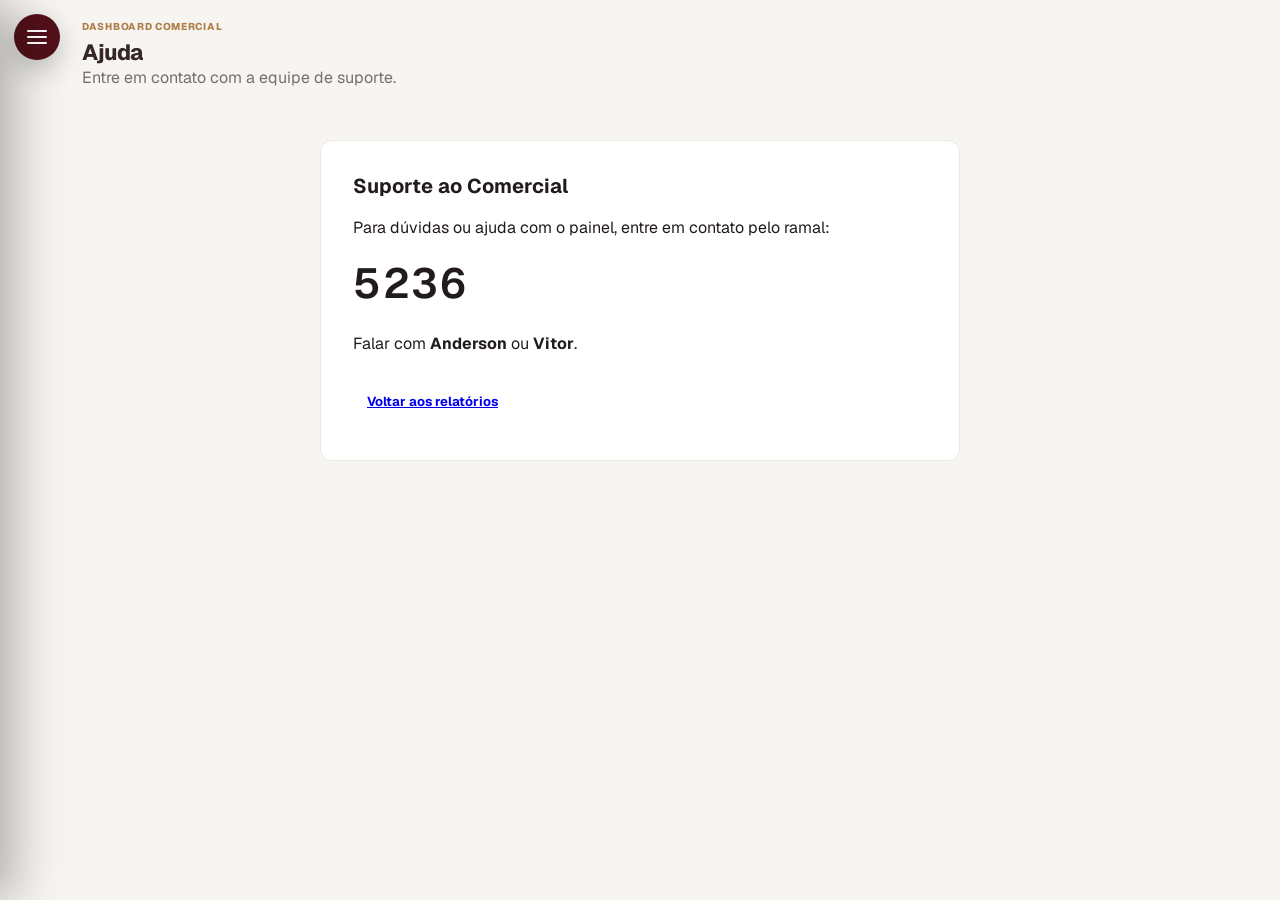
==== ajuda.html @ 471e8353 "Melhorar graficos e tabelas do Comercial no celular" ====
<!doctype html>
<html lang="pt-BR">
<head>
<meta charset="utf-8"><meta name="viewport" content="width=device-width,initial-scale=1"><meta name="color-scheme" content="light dark">
<title>Ajuda | Comercial Vendas</title><link rel="icon" href="assets/img/favicon-granja.png">
<script>if(window.matchMedia("(max-width:767px)").matches){document.documentElement.dataset.theme="light";}else{try{const theme=localStorage.getItem('bi-comercial-theme');if(theme==='light'||theme==='dark')document.documentElement.dataset.theme=theme;}catch(_){}}</script>
<link rel="stylesheet" href="assets/css/app.css?v=32f4011f5f65"><link rel="stylesheet" href="assets/vendor/geist/index.css"><link rel="stylesheet" href="assets/css/pcp.css?v=5c7f0cf5dee9"><link rel="stylesheet" href="assets/css/comercial.css?v=a0e5c0e5d189">
<style>.pcp-help-card{max-width:640px;margin:32px auto;padding:32px}.pcp-help-card h2{font-size:20px;margin:0 0 12px}.pcp-help-card p{line-height:1.6}.pcp-help-extension{display:block;font-size:42px;font-weight:600;letter-spacing:2px;line-height:1.3;margin:8px 0 20px}.pcp-help-card .button{display:inline-flex;margin-top:20px}@media(max-width:600px){.pcp-help-card{margin:16px 0;padding:24px}}</style>
</head>
<body class="pcp-report" data-page="ajuda">
<div class="app-shell">
<header class="page-header"><div><div class="eyebrow">Dashboard Comercial</div><h1>Ajuda</h1><p>Entre em contato com a equipe de suporte.</p></div></header>
<main><section class="card pcp-help-card" aria-labelledby="suporteTitulo"><h2 id="suporteTitulo">Suporte ao Comercial</h2><p>Para dúvidas ou ajuda com o painel, entre em contato pelo ramal:</p><strong class="pcp-help-extension" aria-label="Ramal 5236">5236</strong><p>Falar com <strong>Anderson</strong> ou <strong>Vitor</strong>.</p><a class="button" href="index.html">Voltar aos relatórios</a></section></main>
</div><script src="assets/js/theme.js?v=442bc367161b"></script><script src="assets/js/sidebar.js?v=c30fa978a848"></script>
</body></html>
---- assets/css/app.css ----
:root {
  color-scheme: light;

  --background: #f7f5f1;
  --foreground: #211b1d;

  --card: #ffffff;
  --card-foreground: #211b1d;

  --popover: #ffffff;
  --popover-foreground: #211b1d;

  --primary: #7a1726;
  --primary-foreground: #ffffff;
  --primary-2: #a52a3c;

  --secondary: #f2ede9;
  --secondary-foreground: #352d2f;

  --accent: #c29b2f;
  --accent-foreground: #211b1d;

  --muted: #f1ede8;
  --muted-foreground: #766d70;

  --border: #e6dfda;
  --input: #e6dfda;
  --ring: rgba(122, 23, 38, 0.24);

  --destructive: #a62532;

  --radius: 14px;

  --shadow-sm:
    0 1px 2px rgba(24, 18, 20, 0.03), 0 4px 14px rgba(24, 18, 20, 0.025);

  --shadow-md:
    0 1px 2px rgba(24, 18, 20, 0.04), 0 12px 34px rgba(24, 18, 20, 0.055);
}

.api-filter-progress { position:fixed; right:20px; bottom:18px; z-index:3000; display:flex; align-items:center; gap:10px; padding:12px 18px; border:1px solid var(--border); border-radius:10px; background:var(--card); color:var(--primary); box-shadow:0 5px 22px #0002; font-size:13px; font-weight:650; pointer-events:none; }
.api-filter-progress::before { content:""; width:15px; height:15px; border:2px solid var(--border); border-top-color:var(--primary); border-radius:50%; animation:api-filter-spin .8s linear infinite; }
@keyframes api-filter-spin { to { transform:rotate(360deg); } }
@media (prefers-reduced-motion:reduce) { .api-filter-progress::before { animation:none; } }


:root[data-theme="dark"] {
  color-scheme: dark;

  --background: #111113;
  --foreground: #f3eeee;

  --card: #171719;
  --card-foreground: #f3eeee;

  --popover: #1b1b1e;
  --popover-foreground: #f3eeee;

  --primary: #b84b5e;
  --primary-foreground: #ffffff;
  --primary-2: #8d2538;

  --secondary: #232326;
  --secondary-foreground: #f0e9e9;

  --accent: #d1ad42;
  --accent-foreground: #171719;

  --muted: #222225;
  --muted-foreground: #aaa0a3;

  --border: #2e2e33;
  --input: #333338;
  --ring: rgba(184, 75, 94, 0.28);

  --destructive: #d1505b;

  --shadow-sm: 0 1px 2px rgba(0, 0, 0, 0.28);

  --shadow-md: 0 16px 42px rgba(0, 0, 0, 0.32);
}

* {
  box-sizing: border-box;
}

html,
body {
  margin: 0;
  min-height: 100%;
}

body {
  background:
    radial-gradient(
      circle at 86% -10%,
      color-mix(in srgb, var(--primary) 7%, transparent),
      transparent 28%
    ),
    var(--background);

  color: var(--foreground);

  font-family:
    Inter,
    ui-sans-serif,
    system-ui,
    -apple-system,
    BlinkMacSystemFont,
    "Segoe UI",
    sans-serif;

  -webkit-font-smoothing: antialiased;
}

button,
select,
input {
  font: inherit;
}

.hidden {
  display: none !important;
}

.app-shell {
  width: min(1760px, calc(100% - 32px));
  margin: 0 auto;
  padding: 26px 0 42px;
}

.page-header {
  display: flex;
  align-items: flex-start;
  justify-content: space-between;
  gap: 24px;

  margin-bottom: 20px;
}

.page-header h1 {
  margin: 5px 0 4px;

  font-size: clamp(28px, 2.1vw, 38px);
  line-height: 1.05;

  font-weight: 760;
  letter-spacing: -0.04em;
}

.page-header p {
  margin: 0;

  color: var(--muted-foreground);

  font-size: 13px;
}

.eyebrow {
  color: var(--accent);

  font-size: 10px;
  font-weight: 800;

  letter-spacing: 0.07em;
  text-transform: uppercase;
}

.header-toolbar {
  display: flex;
  align-items: center;
  gap: 10px;
}

.icon-button {
  min-width: 40px;
  height: 40px;

  display: inline-flex;
  align-items: center;
  justify-content: center;
  gap: 8px;

  padding: 0 11px;

  border: 1px solid var(--border);
  border-radius: 10px;

  background: var(--card);
  color: var(--foreground);

  cursor: pointer;
  text-decoration: none;

  box-shadow: var(--shadow-sm);
}

.icon-button:hover {
  background: var(--secondary);
}

.icon-button-label {
  min-width: auto;

  color: var(--primary);

  font-size: 12px;
  font-weight: 700;
}

.update-meta {
  padding-left: 12px;

  border-left: 1px solid var(--border);
}

.update-meta span {
  display: block;

  margin-bottom: 2px;

  color: var(--muted-foreground);

  font-size: 9px;
  font-weight: 800;

  letter-spacing: 0.05em;
  text-transform: uppercase;
}

.update-meta strong {
  display: block;

  font-size: 11px;
  font-weight: 650;
}

.card {
  border: 1px solid var(--border);
  border-radius: var(--radius);

  background: var(--card);
  color: var(--card-foreground);

  box-shadow: var(--shadow-sm);
}

.filter-card {
  margin-bottom: 16px;
  padding: 14px;
}

.filter-card-top {
  display: flex;
  align-items: flex-start;
  justify-content: space-between;
  gap: 16px;

  margin-bottom: 12px;
}

.filter-card-top h2 {
  margin: 0;

  font-size: 13px;
}

.filter-card-top p {
  margin: 2px 0 0;

  color: var(--muted-foreground);

  font-size: 10px;
}

.filters-grid {
  display: grid;
  gap: 9px;
}

.first-page-filters {
  grid-template-columns: repeat(6, minmax(145px, 1fr));
}

.details-filters {
  grid-template-columns: repeat(5, minmax(145px, 1fr));
}

.filter-field {
  min-width: 0;
}

.filter-field > span {
  display: block;

  margin: 0 0 5px 2px;

  color: var(--muted-foreground);

  font-size: 9px;
  font-weight: 750;
}

.filter-field select {
  width: 100%;
  min-height: 40px;

  padding: 0 11px;

  border: 1px solid var(--input);
  border-radius: 9px;

  background: var(--background);
  color: var(--foreground);
}

.button {
  min-height: 36px;

  padding: 0 13px;

  border: 1px solid transparent;
  border-radius: 9px;

  cursor: pointer;

  font-size: 11px;
  font-weight: 700;
}

.button-ghost-danger {
  border-color: color-mix(in srgb, var(--destructive) 22%, var(--border));

  background: color-mix(in srgb, var(--destructive) 8%, var(--card));

  color: var(--destructive);
}

.button-ghost-danger:hover {
  background: var(--destructive);
  color: #fff;
}

/* Choices.js */
.choices {
  margin: 0 !important;
}

.choices__inner {
  min-height: 40px !important;

  display: flex;
  align-items: center;

  padding: 6px 32px 6px 10px !important;

  border: 1px solid var(--input) !important;
  border-radius: 9px !important;

  background: var(--background) !important;
  color: var(--foreground) !important;

  font-size: 12px !important;
}

.is-focused .choices__inner,
.is-open .choices__inner {
  border-color: var(--primary) !important;

  box-shadow: 0 0 0 3px var(--ring) !important;
}

.choices__list--single {
  padding: 0 !important;
}

.choices__list--dropdown,
.choices__list[aria-expanded] {
  z-index: 60 !important;

  margin-top: 6px !important;

  border: 1px solid var(--border) !important;
  border-radius: 10px !important;

  background: var(--popover) !important;
  color: var(--popover-foreground) !important;

  box-shadow: var(--shadow-md) !important;
}

.choices__input {
  border: 1px solid var(--border) !important;
  border-radius: 8px !important;

  background: var(--background) !important;
  color: var(--foreground) !important;
}

.choices__item--selectable.is-highlighted {
  background: var(--secondary) !important;
  color: var(--foreground) !important;
}

/* Alert */
.alert {
  margin-bottom: 14px;
  padding: 11px 13px;

  border-radius: 10px;

  font-size: 11px;
}

.alert-error {
  border: 1px solid color-mix(in srgb, var(--destructive) 34%, var(--border));

  background: color-mix(in srgb, var(--destructive) 9%, var(--card));

  color: var(--destructive);
}

/* First page grid */
.dashboard-grid {
  display: grid;
  grid-template-columns: repeat(3, minmax(0, 1fr));

  gap: 12px;
}

.metric-card {
  min-width: 0;

  padding: 13px;

  border: 1px solid var(--border);
  border-radius: var(--radius);

  background: var(--card);

  box-shadow: var(--shadow-sm);
}

.metric-card-wide {
  grid-column: span 2;
}

.metric-card-header {
  display: flex;
  align-items: center;
  justify-content: space-between;
  gap: 10px;

  padding-bottom: 9px;
  margin-bottom: 3px;

  border-bottom: 1px solid var(--border);
}

.metric-card-header h2 {
  margin: 0;

  color: var(--primary);

  font-size: 13px;
}

.metric-card-header p {
  margin: 2px 0 0;

  color: var(--muted-foreground);

  font-size: 9px;
}

.card-actions {
  display: flex;
  align-items: center;
  gap: 5px;
}

.mini-button,
.details-button {
  height: 28px;

  display: inline-flex;
  align-items: center;
  justify-content: center;

  padding: 0 8px;

  border: 1px solid var(--border);
  border-radius: 8px;

  background: var(--background);
  color: var(--muted-foreground);

  cursor: pointer;
  text-decoration: none;

  font-size: 9px;
  font-weight: 700;
}

.details-button:hover,
.mini-button:hover {
  background: var(--secondary);
  color: var(--primary);
}

.metric-table-wrapper {
  width: 100%;
  overflow-x: auto;

  scrollbar-width: thin;
}

.metric-table {
  width: 100%;
  min-width: 410px;

  border-collapse: separate;
  border-spacing: 0;

  font-size: 10px;
}

.metric-table th,
.metric-table td {
  padding: 5px 7px;

  border-bottom: 1px solid var(--border);

  text-align: right;
  white-space: nowrap;

  font-variant-numeric: tabular-nums;
}

.metric-table thead th {
  background: var(--card);
  color: var(--primary);

  font-size: 9px;
}

.metric-table .month-cell {
  text-align: left;

  color: var(--muted-foreground);
}

.metric-table tbody tr:hover {
  background: var(--secondary);
}

.metric-table .total-row {
  background: var(--secondary);

  font-weight: 800;
}

.metric-table .total-row .month-cell {
  color: var(--primary);
}

.metric-value-link {
  display: block;

  margin: -5px -7px;
  padding: 5px 7px;

  color: inherit;
  text-decoration: none;

  border-radius: 5px;
}

.metric-value-link:hover {
  background: color-mix(in srgb, var(--primary) 8%, transparent);

  color: var(--primary);
}

.table-sort-button {
  width: 100%;

  display: inline-flex;
  align-items: center;
  justify-content: flex-end;
  gap: 3px;

  padding: 0;

  border: 0;

  background: transparent;
  color: inherit;

  cursor: pointer;

  font: inherit;
  font-weight: inherit;
}

.table-sort-button-month {
  justify-content: flex-start;
}

.sort-icon {
  color: var(--muted-foreground);

  font-size: 8px;
}

.skeleton {
  height: 330px;

  border: 1px solid var(--border);
  border-radius: var(--radius);

  background: linear-gradient(
    90deg,
    var(--card) 0%,
    var(--secondary) 45%,
    var(--card) 100%
  );

  background-size: 220% 100%;

  animation: skeleton 1.2s ease infinite;
}

@keyframes skeleton {
  to {
    background-position: -120% 0;
  }
}

/* Details */
.back-link {
  display: inline-block;

  margin-bottom: 9px;

  color: var(--primary);

  text-decoration: none;

  font-size: 10px;
  font-weight: 700;
}

.details-top-grid {
  display: grid;
  grid-template-columns:
    minmax(190px, 0.62fr)
    minmax(0, 1.5fr)
    minmax(0, 1.5fr);

  gap: 12px;

  margin-bottom: 12px;
}

.metric-summary-card,
.chart-card {
  padding: 15px;
}

.card-heading-row {
  display: flex;
  align-items: flex-start;
  justify-content: space-between;
  gap: 12px;
}

.card-heading-row h2 {
  margin: 2px 0 0;

  font-size: 14px;
}

.card-heading-row p {
  margin: 3px 0 0;

  color: var(--muted-foreground);

  font-size: 10px;
}

.card-kicker {
  color: var(--muted-foreground);

  font-size: 9px;
  font-weight: 800;

  text-transform: uppercase;
  letter-spacing: 0.055em;
}

.metric-summary-value {
  margin-top: 38px;

  font-size: clamp(38px, 4vw, 58px);
  font-weight: 760;

  letter-spacing: -0.055em;
}

.metric-summary-caption {
  margin-top: 6px;

  color: var(--muted-foreground);

  font-size: 10px;
}

.mini-link {
  color: var(--primary);

  font-size: 9px;
  font-weight: 700;

  text-decoration: none;
}

.chart {
  width: 100%;
}

.chart-ranking {
  height: 360px;
}

.ranking-scroll { overflow-y:auto; overflow-x:hidden; overscroll-behavior:contain; scrollbar-gutter:stable; min-width:0; }
.ranking-scroll:focus-visible { outline:2px solid var(--primary); outline-offset:2px; }
.ranking-context, .ranking-reconciliation { color:var(--muted-foreground); font-size:12px; line-height:1.5; margin:6px 0 12px; }
.ranking-reconciliation { padding-top:10px; border-top:1px solid var(--border); }

.chart-evolution {
  height: 390px;
}

.evolution-card {
  padding: 15px;
}

.updating-pill {
  position: fixed;
  right: 18px;
  bottom: 18px;

  z-index: 1000;

  display: inline-flex;
  align-items: center;
  gap: 8px;

  padding: 9px 12px;

  border: 1px solid var(--border);
  border-radius: 999px;

  background: var(--popover);
  color: var(--popover-foreground);

  box-shadow: var(--shadow-md);

  font-size: 10px;
  font-weight: 700;
}

.spinner {
  width: 12px;
  height: 12px;

  border: 2px solid var(--border);
  border-top-color: var(--primary);
  border-radius: 50%;

  animation: spin 0.65s linear infinite;
}

@keyframes spin {
  to {
    transform: rotate(360deg);
  }
}

/* Dialog */
.dialog-layer {
  position: fixed;
  inset: 0;

  z-index: 9999;

  display: grid;
  place-items: center;

  padding: 18px;
}

.dialog-backdrop {
  position: absolute;
  inset: 0;

  background: rgba(0, 0, 0, 0.44);
  backdrop-filter: blur(4px);
}

.dialog-card {
  position: relative;
  z-index: 1;

  width: min(620px, 100%);
  max-height: 90vh;

  overflow-y: auto;

  padding: 18px;

  border: 1px solid var(--border);
  border-radius: 16px;

  background: var(--popover);
  color: var(--popover-foreground);

  box-shadow: var(--shadow-md);
}

.dialog-header {
  display: flex;
  align-items: flex-start;
  justify-content: space-between;
  gap: 18px;

  margin-bottom: 16px;
}

.dialog-header h2 {
  margin: 3px 0 0;
}

.info-block {
  margin-bottom: 14px;
}

.info-block > span {
  display: block;

  margin-bottom: 5px;

  color: var(--muted-foreground);

  font-size: 9px;
  font-weight: 800;

  text-transform: uppercase;
}

.info-block p {
  margin: 0;

  font-size: 12px;
  line-height: 1.55;
}

.code-inline {
  padding: 10px;

  border: 1px solid var(--border);
  border-radius: 9px;

  background: var(--background);

  font-family: Consolas, monospace;
  font-size: 11px;
}

.notice {
  margin: 12px 0;
  padding: 10px;

  border: 1px solid var(--border);
  border-radius: 9px;

  background: color-mix(in srgb, var(--accent) 10%, var(--card));

  font-size: 11px;
}

.notice p {
  margin: 4px 0 0;
}

.code-details summary {
  cursor: pointer;

  color: var(--primary);

  font-size: 10px;
  font-weight: 700;
}

.code-details pre {
  overflow-x: auto;

  padding: 12px;

  border-radius: 10px;

  background: #0d0d0f;
  color: #f4efef;

  font-size: 10px;
}

/* Formulas page compatibility */
.formula-grid {
  display: grid;
  grid-template-columns: repeat(2, minmax(0, 1fr));

  gap: 12px;
}

.formula-card {
  padding: 15px;

  border: 1px solid var(--border);
  border-radius: var(--radius);

  background: var(--card);

  box-shadow: var(--shadow-sm);
}

.formula-title h2 {
  margin: 0;

  color: var(--primary);
}

.formula-title span {
  color: var(--muted-foreground);

  font-size: 9px;
}

.formula-section {
  margin-top: 13px;
}

.formula-section strong {
  display: block;

  margin-bottom: 5px;

  color: var(--muted-foreground);

  font-size: 9px;

  text-transform: uppercase;
}

.formula-section p {
  margin: 0;

  font-size: 11px;
}

/* Responsive */
@media (max-width: 1300px) {
  .first-page-filters {
    grid-template-columns: repeat(3, minmax(180px, 1fr));
  }

  .details-filters {
    grid-template-columns: repeat(3, minmax(170px, 1fr));
  }

  .dashboard-grid {
    grid-template-columns: repeat(2, minmax(0, 1fr));
  }

  .details-top-grid {
    grid-template-columns: repeat(2, minmax(0, 1fr));
  }

  .metric-summary-card {
    grid-column: 1 / -1;
  }
}

@media (max-width: 780px) {
  .app-shell {
    width: min(100% - 18px, 1760px);
    padding-top: 16px;
  }

  .page-header {
    flex-direction: column;
    gap: 12px;
  }

  .header-toolbar {
    width: 100%;
  }

  .update-meta {
    margin-left: auto;
  }

  .filter-card-top p {
    display: none;
  }

  .first-page-filters,
  .details-filters,
  .dashboard-grid,
  .details-top-grid,
  .formula-grid {
    grid-template-columns: 1fr;
  }

  .metric-card-wide {
    grid-column: span 1;
  }

  .chart-ranking {
    height: 330px;
  }

  .chart-evolution {
    height: 350px;
  }

  .metric-summary-card {
    grid-column: auto;
  }
}

/* ============================================================
   V5.1 - LEGIBILIDADE E FILTROS NATIVOS ESTÁVEIS
   ============================================================ */

body {
  font-size: 15px;
}

.page-header h1 {
  font-size: clamp(34px, 2.45vw, 44px);
}

.page-header p {
  font-size: 15px;
}

.eyebrow {
  font-size: 12px;
}

.update-meta span {
  font-size: 10px;
}

.update-meta strong {
  font-size: 13px;
}

.icon-button-label {
  font-size: 13px;
}

.filter-card-top h2 {
  font-size: 15px;
}

.filter-card-top p {
  font-size: 12px;
}

.filter-field > span {
  margin-bottom: 6px;
  font-size: 11px;
}

.filter-field select {
  min-height: 44px;
  padding: 0 38px 0 12px;

  border: 1px solid var(--input);
  border-radius: 10px;

  background-color: var(--background);
  color: var(--foreground);

  font-size: 14px;

  cursor: pointer;

  outline: none;

  transition:
    border-color 0.16s ease,
    box-shadow 0.16s ease,
    background-color 0.16s ease;
}

.filter-field select:hover {
  border-color: color-mix(in srgb, var(--primary) 45%, var(--border));
}

.filter-field select:focus {
  border-color: var(--primary);

  box-shadow: 0 0 0 3px var(--ring);
}

.button {
  font-size: 12px;
}

.metric-card-header h2 {
  font-size: 15px;
}

.metric-card-header p {
  font-size: 11px;
}

.mini-button,
.details-button {
  height: 30px;
  font-size: 10px;
}

.metric-table {
  min-width: 430px;
  font-size: 11.5px;
}

.metric-table thead th {
  font-size: 10.5px;
}

.metric-table th,
.metric-table td {
  padding: 6px 8px;
}

.card-heading-row h2 {
  font-size: 16px;
}

.card-heading-row p,
.metric-summary-caption {
  font-size: 11px;
}

.card-kicker {
  font-size: 10px;
}

.back-link {
  font-size: 11px;
}

.formula-title h2 {
  font-size: 17px;
}

.formula-section strong {
  font-size: 10px;
}

.formula-section p {
  font-size: 12px;
}

/* A V5.1 não depende mais de Choices.js.
   Mantemos esse fallback para evitar qualquer resíduo visual
   caso o navegador ainda tenha o CSS antigo em cache. */
.choices {
  display: none !important;
}

.filter-field select {
  display: block !important;
  visibility: visible !important;
  opacity: 1 !important;
  pointer-events: auto !important;
  position: relative !important;
  z-index: 2;
}

@media (max-width: 780px) {
  .page-header h1 {
    font-size: 30px;
  }

  .filter-field select {
    min-height: 46px;
    font-size: 15px;
  }

  .metric-table {
    font-size: 12px;
  }
}

/* ============================================================
   V5.2 - GEIST + +1 ponto de legibilidade
   ============================================================ */

body {
  font-family:
    "Geist Variable",
    "Geist",
    ui-sans-serif,
    system-ui,
    -apple-system,
    BlinkMacSystemFont,
    "Segoe UI",
    sans-serif;

  font-size: 16px;
}

.page-header h1 {
  font-size: clamp(35px, 2.5vw, 45px);
}

.page-header p {
  font-size: 16px;
}

.eyebrow {
  font-size: 13px;
}

.update-meta span {
  font-size: 11px;
}

.update-meta strong,
.icon-button-label {
  font-size: 14px;
}

.filter-card-top h2 {
  font-size: 16px;
}

.filter-card-top p {
  font-size: 13px;
}

.filter-field > span {
  font-size: 12px;
}

.filter-field select {
  min-height: 46px;
  font-size: 15px;
}

.button {
  font-size: 13px;
}

.metric-card-header h2 {
  font-size: 16px;
}

.metric-card-header p {
  font-size: 12px;
}

.mini-button,
.details-button {
  font-size: 11px;
}

.metric-table {
  font-size: 12.5px;
}

.metric-table thead th {
  font-size: 11.5px;
}

.card-heading-row h2 {
  font-size: 17px;
}

.card-heading-row p,
.metric-summary-caption {
  font-size: 12px;
}

.card-kicker,
.back-link {
  font-size: 11px;
}

.details-filters-with-indicator {
  grid-template-columns: repeat(6, minmax(140px, 1fr));
}

/* Primeira tela passa a ter 7 filtros: 3 + 4 em telas intermediárias. */
.first-page-filters {
  grid-template-columns: repeat(7, minmax(130px, 1fr));
}

@media (max-width: 1500px) {
  .first-page-filters {
    grid-template-columns: repeat(4, minmax(160px, 1fr));
  }

  .details-filters-with-indicator {
    grid-template-columns: repeat(3, minmax(170px, 1fr));
  }
}

@media (max-width: 780px) {
  .page-header h1 {
    font-size: 31px;
  }

  .first-page-filters,
  .details-filters-with-indicator {
    grid-template-columns: 1fr;
  }

  .filter-field select {
    font-size: 16px;
  }

  .metric-table {
    font-size: 13px;
  }
}

/* ============================================================
   V6 STATIC / MOBILE
   ============================================================ */

.static-note {
  margin-top: 8px;
  font-size: 12px;
  color: var(--muted-foreground);
}

@media (max-width: 640px) {
  .app-shell {
    padding-left: 14px;
    padding-right: 14px;
  }

  .page-header {
    gap: 18px;
  }

  .header-toolbar {
    width: 100%;
    justify-content: space-between;
    flex-wrap: wrap;
  }

  .filter-card {
    padding: 14px;
  }

  .metric-card {
    min-width: 0;
  }

  .metric-card-header {
    align-items: flex-start;
    gap: 12px;
  }

  .metric-table-wrapper {
    -webkit-overflow-scrolling: touch;
    scrollbar-width: thin;
  }

  .metric-value-link {
    min-height: 32px;
    display: inline-flex;
    align-items: center;
  }

  .chart {
    min-height: 330px;
  }

  .chart-ranking {
    min-height: 420px;
  }

  .chart-evolution {
    min-height: 360px;
  }
}

/* ============================================================
   V7.2 - PERÍODO + CHECKBOX MULTISELECT
   ============================================================ */

.date-range-toolbar {
  width: min(560px, 100%);
  margin: -10px 0 12px auto;
  padding: 10px 12px;

  display: grid;
  grid-template-columns:
    auto minmax(130px, 1fr)
    auto minmax(130px, 1fr)
    32px;
  align-items: end;
  gap: 8px;

  border: 1px solid var(--border);
  border-radius: 12px;

  background: var(--card);
  box-shadow: var(--shadow-sm);
}

.date-range-title {
  align-self: center;
  display: flex;
  flex-direction: column;
  padding-right: 4px;
}

.date-range-title span,
.date-range-field span {
  font-size: 10px;
  font-weight: 750;
  color: var(--muted-foreground);
  text-transform: uppercase;
  letter-spacing: 0.04em;
}

.date-range-title strong {
  font-size: 12px;
  white-space: nowrap;
}

.date-range-field {
  display: flex;
  flex-direction: column;
  gap: 4px;
}

.date-range-field input {
  width: 100%;
  min-height: 36px;
  padding: 0 9px;

  border: 1px solid var(--input);
  border-radius: 9px;

  color: var(--foreground);
  background: var(--background);

  font: inherit;
  font-size: 12px;
  outline: none;
}

.date-range-field input:focus {
  border-color: var(--primary);
  box-shadow: 0 0 0 3px var(--ring);
}

.date-range-between {
  align-self: end;
  padding-bottom: 9px;
  font-size: 11px;
  color: var(--muted-foreground);
}

.date-range-clear {
  width: 32px;
  height: 36px;
  display: inline-flex;
  align-items: center;
  justify-content: center;

  border: 1px solid var(--border);
  border-radius: 9px;

  background: transparent;
  color: var(--muted-foreground);

  cursor: pointer;
  font-size: 18px;
}

.date-range-clear:hover {
  color: var(--foreground);
  background: var(--muted);
}

.checkbox-multiselect {
  position: relative;
  width: 100%;
}

.checkbox-multiselect-trigger {
  width: 100%;
  min-height: 40px;
  padding: 0 11px;

  display: flex;
  align-items: center;
  justify-content: space-between;
  gap: 10px;

  border: 1px solid var(--input);
  border-radius: 9px;

  background: var(--background);
  color: var(--foreground);

  font: inherit;
  font-size: 12px;
  text-align: left;
  cursor: pointer;
  outline: none;
}

.checkbox-multiselect-trigger:hover {
  border-color: color-mix(in srgb, var(--primary) 45%, var(--border));
}

.checkbox-multiselect.open .checkbox-multiselect-trigger {
  border-color: var(--primary);
  box-shadow: 0 0 0 3px var(--ring);
}

.checkbox-multiselect-trigger.has-selection .checkbox-multiselect-label {
  font-weight: 700;
}

.checkbox-multiselect-label {
  overflow: hidden;
  text-overflow: ellipsis;
  white-space: nowrap;
}

.checkbox-multiselect-chevron {
  flex: 0 0 auto;
  transition: transform 0.16s ease;
}

.checkbox-multiselect.open .checkbox-multiselect-chevron {
  transform: rotate(180deg);
}

.checkbox-multiselect-panel {
  position: absolute;
  z-index: 90;
  top: calc(100% + 6px);
  left: 0;

  width: max(100%, 260px);
  max-width: 380px;
  display: none;

  border: 1px solid var(--border);
  border-radius: 12px;

  background: var(--popover);
  color: var(--popover-foreground);
  box-shadow: var(--shadow-md);

  overflow: hidden;
}

.checkbox-multiselect.open .checkbox-multiselect-panel {
  display: block;
}

.checkbox-multiselect-search-wrap {
  padding: 9px;
  border-bottom: 1px solid var(--border);
}

.checkbox-multiselect-search {
  width: 100%;
  min-height: 36px;
  padding: 0 10px;

  border: 1px solid var(--input);
  border-radius: 8px;

  background: var(--background);
  color: var(--foreground);

  font: inherit;
  font-size: 12px;
  outline: none;
}

.checkbox-multiselect-search:focus {
  border-color: var(--primary);
}

.checkbox-multiselect-list {
  max-height: 290px;
  overflow-y: auto;
  padding: 6px;
}

.checkbox-option {
  min-height: 36px;
  padding: 6px 8px;

  display: flex;
  align-items: center;
  gap: 9px;

  border-radius: 8px;

  cursor: pointer;
  user-select: none;
  font-size: 12px;
}

.checkbox-option:hover {
  background: var(--muted);
}

.checkbox-option input {
  width: 16px;
  height: 16px;
  margin: 0;
  accent-color: var(--primary);
}

.checkbox-option-all {
  margin-bottom: 4px;
  border-bottom: 1px solid var(--border);
  border-radius: 8px 8px 0 0;
  font-weight: 700;
}

.formula-fx {
  font-size: 10px;
  font-weight: 850;
  letter-spacing: -0.02em;
}

@media (max-width: 860px) {
  .date-range-toolbar {
    width: 100%;
    margin-top: 0;
    grid-template-columns:
      minmax(0, 1fr)
      minmax(0, 1fr)
      32px;
  }

  .date-range-title {
    grid-column: 1 / -1;
  }

  .date-range-between {
    display: none;
  }

  .checkbox-multiselect-panel {
    width: 100%;
    max-width: none;
  }
}

/* ============================================================
   V7.3 - ANO/MÊS CHECKBOX NAS DUAS TELAS
   ============================================================ */

.first-page-filters {
  grid-template-columns: repeat(9, minmax(118px, 1fr));
}

.checkbox-multiselect-panel {
  min-width: 220px;
}

.checkbox-option {
  min-height: 34px;
  padding: 7px 9px;
  border-radius: 0;
}

.checkbox-option-all {
  margin-bottom: 2px;
  border-bottom: 1px solid var(--border);
}

.checkbox-option input {
  flex: 0 0 auto;
}

@media (max-width: 1500px) {
  .first-page-filters {
    grid-template-columns: repeat(5, minmax(145px, 1fr));
  }
}

@media (max-width: 980px) {
  .first-page-filters {
    grid-template-columns: repeat(3, minmax(145px, 1fr));
  }
}

@media (max-width: 640px) {
  .first-page-filters {
    grid-template-columns: 1fr;
  }
}

/* ============================================================
   V7.4 - ANO/MÊS PRIMEIROS + FILTRO EFETIVO
   ============================================================ */

.first-page-filters {
  grid-template-columns: repeat(9, minmax(118px, 1fr));
}

@media (max-width: 1500px) {
  .first-page-filters {
    grid-template-columns: repeat(5, minmax(145px, 1fr));
  }
}

@media (max-width: 980px) {
  .first-page-filters {
    grid-template-columns: repeat(3, minmax(145px, 1fr));
  }
}

@media (max-width: 640px) {
  .first-page-filters {
    grid-template-columns: 1fr;
  }
}

/* Allow grid/flex children to shrink to the viewport. */
.app-shell,
.filters-grid > *,
.details-top-grid > *,
.dashboard-grid > *,
.formula-grid > *,
.page-header > *,
.card-heading-row > *,
.filter-card-top > *,
.chart-card,
.chart-ranking,
.chart-evolution,
.metric-summary-card {
  min-width: 0;
}

.chart {
  width: 100%;
  max-width: 100%;
}

.page-header h1,
.card-heading-row h2,
.metric-summary-value,
.checkbox-option span {
  overflow-wrap: anywhere;
}

.checkbox-multiselect-panel {
  min-width: 0;
  width: 100%;
  max-width: 100%;
}

.checkbox-multiselect-label {
  min-width: 0;
}

@media (max-width: 780px) {
  .filter-card-top,
  .metric-card-header {
    flex-wrap: wrap;
  }

  .metric-summary-value {
    font-size: clamp(30px, 9vw, 48px);
  }
}

/* ==========================================================
   V7.6 - NAVEGAÇÃO LATERAL GRANA BRASÍLIA
   ========================================================== */

:root {
  --brand-sidebar: #521019;
  --brand-sidebar-hover: #641522;
  --brand-sidebar-active: #6f1b28;
  --brand-sidebar-gold: #c69b19;
}

.side-nav-root {
  position: fixed;
  inset: 0 auto 0 0;
  z-index: 1400;
  pointer-events: none;
}

.side-nav-rail {
  position: fixed;
  left: 0;
  top: 18px;
  width: 48px;
  min-height: 92px;
  padding: 10px 7px;
  border: 0;
  border-radius: 0 12px 12px 0;
  background: var(--brand-sidebar);
  box-shadow: 0 10px 28px rgb(0 0 0 / 22%);
  color: #fff;
  display: flex;
  flex-direction: column;
  align-items: center;
  justify-content: center;
  gap: 12px;
  cursor: pointer;
  pointer-events: auto;
  transition:
    transform 0.18s ease,
    background 0.18s ease;
}

.side-nav-rail:hover {
  background: var(--brand-sidebar-hover);
  transform: translateX(2px);
}

.side-nav-mark {
  width: 30px;
  height: 30px;
  object-fit: contain;
}

.side-nav-hamburger {
  width: 21px;
  display: grid;
  gap: 4px;
}

.side-nav-hamburger i {
  height: 2px;
  width: 100%;
  display: block;
  background: currentColor;
  border-radius: 999px;
}

.side-nav-overlay {
  position: fixed;
  inset: 0;
  background: rgb(8 13 22 / 45%);
  opacity: 0;
  visibility: hidden;
  pointer-events: none;
  transition:
    opacity 0.2s ease,
    visibility 0.2s ease;
}

.side-nav-panel {
  position: fixed;
  inset: 0 auto 0 0;
  width: min(270px, calc(100vw - 40px));
  padding: 18px 14px 22px;
  background: linear-gradient(180deg, #521019 0%, #451019 100%);
  color: #fff;
  box-shadow: 18px 0 48px rgb(0 0 0 / 30%);
  transform: translateX(-102%);
  pointer-events: auto;
  transition: transform 0.22s ease;
  display: flex;
  flex-direction: column;
}

.side-nav-root.open .side-nav-panel {
  transform: translateX(0);
}
.side-nav-root.open .side-nav-overlay {
  opacity: 1;
  visibility: visible;
  pointer-events: auto;
}
.side-nav-root.open .side-nav-rail {
  visibility: hidden;
}

.side-nav-brand {
  padding: 2px 4px 0;
}

.side-nav-panel-head {
  display: flex;
  align-items: flex-start;
  justify-content: space-between;
  gap: 10px;
}

.side-nav-logo {
  width: 185px;
  max-width: calc(100% - 42px);
  height: auto;
  object-fit: contain;
}

.side-nav-close {
  width: 32px;
  height: 32px;
  border: 1px solid rgb(255 255 255 / 16%);
  border-radius: 8px;
  background: transparent;
  color: rgb(255 255 255 / 84%);
  font: inherit;
  font-size: 22px;
  line-height: 1;
  cursor: pointer;
}

.side-nav-close:hover {
  background: rgb(255 255 255 / 8%);
}

.side-nav-section-title {
  margin-top: 10px;
  padding: 0 2px 7px;
  color: var(--brand-sidebar-gold);
  border-bottom: 1px solid rgb(198 155 25 / 30%);
  font-size: 11px;
  line-height: 1.2;
  font-weight: 800;
  letter-spacing: 0.02em;
  text-align: center;
  width: 100%;
  display: block; /* ou block, se já não for */
}

.side-nav-links {
  display: grid;
  gap: 3px;
  padding: 4px 4px 0;
}

.side-nav-link {
  min-height: 36px;
  padding: 8px 10px;
  display: flex;
  align-items: center;
  border-left: 3px solid transparent;
  border-radius: 3px;
  color: rgb(255 255 255 / 76%);
  text-decoration: none;
  font-size: 13px;
  font-weight: 500;
  transition:
    background 0.15s ease,
    color 0.15s ease,
    border-color 0.15s ease;
}

.side-nav-link:hover {
  color: #fff;
  background: rgb(255 255 255 / 5%);
}

.side-nav-link.active {
  color: #fff;
  background: var(--brand-sidebar-active);
  border-left-color: var(--brand-sidebar-gold);
  font-weight: 700;
}

body.side-nav-open {
  overflow: hidden;
}

/* Lotes em criação */
.lotes-kpi-grid {
  display: grid;
  grid-template-columns: repeat(5, minmax(0, 1fr));
  gap: 14px;
  margin: 18px 0;
}

.lotes-kpi {
  min-width: 0;
  padding: 18px;
}

.lotes-kpi .card-heading-row {
  align-items: flex-start;
}

.lotes-kpi-label {
  color: var(--muted-foreground);
  font-size: 0.84rem;
  font-weight: 650;
}

.lotes-kpi-value {
  margin-top: 10px;
  font-size: clamp(1.45rem, 2.6vw, 2.15rem);
  line-height: 1;
  font-weight: 760;
  letter-spacing: -0.04em;
}

.lotes-kpi-caption {
  margin-top: 8px;
  color: var(--muted-foreground);
  font-size: 0.78rem;
}

.formula-mini-button {
  width: 30px;
  height: 30px;
  border: 1px solid var(--border);
  border-radius: 9px;
  background: var(--secondary);
  color: var(--foreground);
  cursor: pointer;
  font: inherit;
  font-weight: 700;
}

.lotes-table-card {
  overflow: hidden;
}

.lotes-table-wrap {
  overflow: auto;
  max-height: 62vh;
}

.lotes-table {
  width: 100%;
  border-collapse: separate;
  border-spacing: 0;
  min-width: 1100px;
}

.lotes-table th,
.lotes-table td {
  padding: 11px 12px;
  border-bottom: 1px solid var(--border);
  text-align: left;
  white-space: nowrap;
  font-size: 0.83rem;
}

.lotes-table th {
  position: sticky;
  top: 0;
  z-index: 2;
  background: var(--card);
  color: var(--muted-foreground);
  font-weight: 680;
}

.lotes-table tbody tr:hover td {
  background: var(--secondary);
}

.lotes-age-badge {
  display: inline-flex;
  align-items: center;
  justify-content: center;
  min-width: 54px;
  padding: 5px 8px;
  border-radius: 999px;
  background: var(--secondary);
  font-weight: 650;
}

.formula-page-section + .formula-page-section {
  margin-top: 34px;
}

.formula-section-header {
  margin-bottom: 14px;
}

.formula-section-header h2 {
  margin: 0 0 4px;
}

.formula-section-header p {
  margin: 0;
  color: var(--muted-foreground);
}

@media (max-width: 1300px) {
  .lotes-kpi-grid {
    grid-template-columns: repeat(3, minmax(0, 1fr));
  }
}

@media (max-width: 780px) {
  .side-nav-rail {
    top: 12px;
    bottom: auto;
    min-height: 84px;
  }

  .lotes-kpi-grid {
    grid-template-columns: repeat(2, minmax(0, 1fr));
  }
}

@media (max-width: 520px) {
  .lotes-kpi-grid {
    grid-template-columns: 1fr;
  }
}

/* ==========================================================
   V7.11 - LOTES EM CRIAÇÃO / referência operacional
   ========================================================== */
.lotes-reference-page {
}
.lotes-shell {
  width: min(1880px, calc(100% - 28px));
  padding-top: 14px;
}
.lotes-compact-header {
  display: flex;
  align-items: center;
  justify-content: space-between;
  gap: 18px;
  margin-bottom: 12px;
}
.lotes-compact-header h1 {
  margin: 4px 0 0;
  font-size: clamp(26px, 2.2vw, 36px);
  line-height: 1;
  letter-spacing: -0.04em;
}
.lotes-period-badge {
  display: grid;
  grid-template-columns: auto auto;
  align-items: center;
  gap: 9px;
  color: var(--primary);
  font-size: 11px;
  font-weight: 800;
  white-space: nowrap;
}
.lotes-period-badge small {
  grid-column: 1 / -1;
  text-align: right;
  font-size: 11px;
  font-weight: 500;
}
.lotes-period-badge strong {
  display: grid;
  place-items: center;
  min-width: 29px;
  height: 29px;
  padding: 0 7px;
  border-radius: 4px;
  background: var(--primary);
  color: #fff;
  font-size: 14px;
}
.lotes-history-link {
  display: inline-flex;
  align-items: center;
  min-height: 40px;
  padding: 0 10px;
  border-radius: 5px;
  color: var(--primary);
  font-size: 11px;
  font-weight: 800;
  text-decoration: none;
  white-space: nowrap;
}
.lotes-history-link:hover,
.lotes-history-link:focus-visible { background: color-mix(in srgb, var(--primary) 10%, transparent); }
.lotes-history-link strong {
  display: inline-grid;
  place-items: center;
  min-width: 29px;
  height: 29px;
  margin-left: 7px;
  padding: 0 7px;
  border-radius: 4px;
  background: var(--primary);
  color: #fff;
  font-size: 14px;
}
.history-current-label { color: var(--primary); font-size: 11px; font-weight: 800; white-space: nowrap; }
.history-shell { width: min(1880px, calc(100% - 28px)); padding-top: 14px; }
.history-filter-card { margin-bottom: 14px; }
.history-filters { display: grid; grid-template-columns: repeat(6, minmax(120px, 1fr)); gap: 12px; }
.history-filter-field { display: grid; gap: 4px; min-width: 0; }
.history-filter-field span { color: var(--muted-foreground); font-size: 10px; font-weight: 720; }
.history-multi-select { position: relative; min-width: 0; }
.history-multi-select summary { display: flex; align-items: center; justify-content: space-between; min-height: 40px; padding: 0 10px; border: 1px solid var(--border); border-radius: 5px; background: var(--card); color: var(--foreground); font-size: 12px; cursor: pointer; list-style: none; }
.history-multi-select summary::-webkit-details-marker { display: none; }
.history-multi-select summary::after { content: "⌄"; color: var(--muted-foreground); font-size: 12px; }
.history-multi-select[open] summary { border-color: var(--primary); border-bottom-left-radius: 0; border-bottom-right-radius: 0; }
.history-multi-menu { position: absolute; z-index: 8; top: 100%; left: 0; right: 0; max-height: 250px; overflow: auto; padding: 6px; border: 1px solid var(--primary); border-top: 0; border-radius: 0 0 5px 5px; background: var(--card); box-shadow: 0 8px 20px rgba(0,0,0,.12); }
.history-multi-menu label { display: flex; align-items: center; gap: 7px; min-height: 28px; padding: 3px 5px; color: var(--foreground); font-size: 11px; cursor: pointer; }
.history-multi-menu label:hover { background: color-mix(in srgb, var(--primary) 8%, var(--card)); }
.history-multi-menu input { accent-color: var(--primary); }
.history-kpis { display: grid; grid-template-columns: repeat(4, minmax(0, 1fr)); gap: 12px; margin-bottom: 14px; }
.history-kpi { padding: 14px 16px; border-top: 2px solid var(--primary); }
.history-kpi span { color: var(--muted-foreground); font-size: 11px; }
.history-kpi strong { display: block; margin-top: 5px; color: var(--foreground); font-size: 22px; font-variant-numeric: tabular-nums; }
.history-table-card { overflow: hidden; }
.history-table-heading { display: flex; justify-content: space-between; align-items: center; gap: 16px; padding: 15px 16px; border-bottom: 1px solid var(--border); }
.history-table-heading h2 { margin: 0; font-size: 15px; }
.history-table-heading p { margin: 4px 0 0; color: var(--muted-foreground); font-size: 12px; }
.history-year-filter { display: inline-flex; align-items: center; gap: 4px; flex-wrap: wrap; }
.history-year-button { min-width: 52px; min-height: 32px; padding: 0 10px; border: 1px solid var(--border); border-radius: 5px; background: var(--card); color: var(--muted-foreground); font: inherit; font-size: 11px; font-weight: 750; cursor: pointer; }
.history-year-button:hover, .history-year-button:focus-visible { border-color: var(--primary); color: var(--primary); }
.history-year-button.active { border-color: var(--primary); background: var(--primary); color: #fff; }
.history-source { color: var(--primary); font-size: 11px; font-weight: 750; }
.history-table-wrap { max-width: 100%; overflow: auto; }
.history-table { width: 100%; min-width: 2100px; border-collapse: collapse; font-size: 12px; }
.history-table th, .history-table td { padding: 10px 12px; border-bottom: 1px solid var(--border); text-align: left; white-space: nowrap; }
.history-table thead th { position: sticky; top: 0; z-index: 1; background: var(--card); color: var(--muted-foreground); font-size: 11px; font-weight: 700; }
.history-table th.num, .history-table td.num { text-align: right; font-variant-numeric: tabular-nums; }
.history-table tbody tr:hover td { background: color-mix(in srgb, var(--primary) 5%, var(--card)); }
.history-table tfoot th { background: var(--card); font-weight: 800; }
.history-sort { min-height: 28px; padding: 3px 0; border: 0; background: transparent; color: inherit; font: inherit; font-weight: inherit; cursor: pointer; }
.history-sort span { color: var(--muted-foreground); margin-left: 4px; }
.history-sort.active { color: var(--primary); }
.history-expand { display: inline-flex; align-items: center; gap: 8px; min-height: 30px; padding: 0; border: 0; background: transparent; color: var(--foreground); font: inherit; text-align: left; cursor: pointer; }
.history-expand span:first-child { display: inline-grid; place-items: center; width: 17px; height: 17px; border: 1px solid var(--border); border-radius: 3px; color: var(--primary); font-weight: 800; }
.history-level-0 td { background: color-mix(in srgb, var(--primary) 7%, var(--card)); font-weight: 800; }
.history-level-1 td { background: color-mix(in srgb, var(--primary) 3%, var(--card)); font-weight: 650; }
.history-level-1 td:first-child { padding-left: 34px; }
.history-level-2 td:first-child { padding-left: 58px; }
.history-level-3 td:first-child { padding-left: 84px; color: var(--muted-foreground); }
.history-empty { padding: 32px !important; color: var(--muted-foreground); text-align: center !important; }
@media (max-width: 980px) { .history-filters { grid-template-columns: repeat(3, minmax(120px, 1fr)); } .history-kpis { grid-template-columns: repeat(2, minmax(0, 1fr)); } }
@media (max-width: 640px) { .history-filters { grid-template-columns: 1fr; } .history-kpis { grid-template-columns: 1fr 1fr; gap: 8px; } .history-kpi { padding: 11px; } .history-kpi strong { font-size: 18px; } .history-header .card-actions { gap: 4px; } .history-table-heading { align-items: flex-start; flex-direction: column; } .history-year-filter { width: 100%; } .history-year-button { flex: 1; } }
.lotes-filter-strip {
  padding: 10px 12px;
  border-radius: 8px;
}
.lotes-filter-row {
  display: grid;
  grid-template-columns: repeat(6, minmax(132px, 1fr)) auto;
  align-items: end;
  gap: 12px;
}
.lotes-select-field {
  min-width: 0;
  display: grid;
  gap: 4px;
}
.lotes-select-field > span {
  color: var(--muted-foreground);
  font-size: 10px;
  font-weight: 720;
}
.lotes-select-field select {
  width: 100%;
  height: 34px;
  padding: 0 34px 0 10px;
  border: 1px solid var(--border);
  border-radius: 5px;
  background: var(--card);
  color: var(--foreground);
  font-size: 12px;
  outline: none;
}
.lotes-select-field select:focus {
  border-color: var(--primary);
  box-shadow: 0 0 0 3px var(--ring);
}
.lotes-clear-button {
  height: 34px;
  padding: 0 14px;
  border: 0;
  border-radius: 5px;
  background: var(--primary);
  color: #fff;
  font-size: 11px;
  font-weight: 760;
  cursor: pointer;
  white-space: nowrap;
  box-shadow: var(--shadow-sm);
}
.lotes-clear-button:hover {
  background: var(--primary-2);
}
.lotes-reference-kpis {
  display: grid;
  grid-template-columns: repeat(5, minmax(0, 1fr));
  gap: 12px;
  margin: 14px 0;
}
.lotes-reference-kpi {
  position: relative;
  min-height: 92px;
  padding: 14px 15px;
  display: grid;
  grid-template-columns: 42px 1fr;
  align-items: center;
  gap: 12px;
  overflow: hidden;
  border-radius: 8px;
}
.lotes-kpi-topline {
  position: absolute;
  inset: 0 0 auto;
  height: 2px;
  background: var(--accent);
}
.lotes-reference-icon {
  width: 36px;
  height: 36px;
  display: grid;
  place-items: center;
  border-radius: 50%;
  background: var(--primary);
  color: #fff;
}
.lotes-reference-icon svg {
  width: 20px;
  height: 20px;
  fill: none;
  stroke: currentColor;
  stroke-width: 1.8;
  stroke-linecap: round;
  stroke-linejoin: round;
}
.lotes-reference-label {
  color: var(--muted-foreground);
  font-size: 11px;
  font-weight: 690;
}
.lotes-reference-value {
  margin-top: 4px;
  font-size: clamp(21px, 2vw, 27px);
  line-height: 1;
  font-weight: 650;
  letter-spacing: -0.025em;
}
.lotes-charts-grid {
  display: grid;
  grid-template-columns: repeat(3, minmax(0, 1fr));
  gap: 14px;
  margin-bottom: 14px;
}
.lotes-chart-card {
  padding: 12px 14px 8px;
  border-radius: 8px;
  overflow: hidden;
}
.lotes-chart-card header {
  min-height: 38px;
}
.lotes-chart-card h2 {
  margin: 0;
  color: var(--primary);
  font-size: 13px;
  font-weight: 760;
}
.chart-legend {
  display: flex;
  flex-wrap: wrap;
  gap: 8px;
  margin-top: 4px;
  color: var(--muted-foreground);
  font-size: 10px;
}
.chart-legend span {
  display: inline-flex;
  align-items: center;
  gap: 4px;
}
.dot {
  width: 7px;
  height: 7px;
  border-radius: 999px;
  display: inline-block;
}
.dot-primary {
  background: var(--primary);
}
.dot-accent {
  background: var(--accent);
}
.lotes-chart {
  height: 285px;
  width: 100%;
}
.lotes-reference-table-card {
  padding: 10px 12px 0;
  border-radius: 8px;
  overflow: hidden;
}
.lotes-reference-table-wrap {
  max-height: 285px;
  overflow: auto;
  border: 1px solid var(--border);
  border-radius: 6px;
}
.lotes-reference-table {
  min-width: 980px;
}
.lotes-reference-table th,
.lotes-reference-table td {
  padding: 7px 9px;
  font-size: 10.5px;
}
.lotes-reference-table thead th {
  position: sticky;
  top: 0;
  z-index: 3;
  background: color-mix(in srgb, var(--accent) 8%, var(--card));
  color: var(--foreground);
  font-weight: 760;
}
.lotes-reference-table tbody tr:nth-child(even) td {
  background: color-mix(in srgb, var(--secondary) 70%, transparent);
}
.lotes-reference-table .num {
  text-align: right;
  font-variant-numeric: tabular-nums;
}
.lotes-reference-table tfoot th {
  position: sticky;
  bottom: 0;
  z-index: 2;
  padding: 7px 9px;
  background: var(--card);
  border-top: 2px solid var(--border);
  font-size: 10.5px;
  font-weight: 800;
}
@media (max-width: 1450px) {
  .lotes-filter-row {
    grid-template-columns: repeat(3, minmax(150px, 1fr)) auto;
  }
  .lotes-clear-button {
    grid-column: auto;
  }
  .lotes-charts-grid {
    grid-template-columns: repeat(2, minmax(0, 1fr));
  }
  .lotes-chart-card:last-child {
    grid-column: 1/-1;
  }
  .lotes-reference-kpis {
    grid-template-columns: repeat(3, minmax(0, 1fr));
  }
}
@media (max-width: 900px) {
  .lotes-filter-row {
    grid-template-columns: repeat(2, minmax(0, 1fr));
  }
  .lotes-clear-button {
    grid-column: 1/-1;
  }
  .lotes-reference-kpis {
    grid-template-columns: repeat(2, minmax(0, 1fr));
  }
  .lotes-charts-grid {
    grid-template-columns: 1fr;
  }
  .lotes-chart-card:last-child {
    grid-column: auto;
  }
  .lotes-chart {
    height: 270px;
  }
}
@media (max-width: 560px) {
  .lotes-shell {
    width: min(100% - 18px, 1880px);
    padding-top: 12px;
  }
  .lotes-compact-header {
    align-items: flex-start;
  }
  .lotes-period-badge span {
    display: none;
  }
  .lotes-filter-row {
    grid-template-columns: 1fr;
  }
  .lotes-reference-kpis {
    grid-template-columns: 1fr;
  }
  .lotes-reference-kpi {
    min-height: 82px;
  }
  .lotes-chart {
    height: 250px;
  }
}

/* ============================================================
   V7.12 - FILTROS LOTES NO MESMO PADRAO DO DESEMPENHO
   ============================================================ */
.lotes-filter-card {
  margin-top: 14px;
}

.lotes-page-filters {
  grid-template-columns: repeat(7, minmax(140px, 1fr));
}

.lotes-page-filters .checkbox-multiselect-trigger {
  min-height: 40px;
}

/* Aviso temporário de indisponibilidade na origem Agrosys. */
.filter-field-tecnico .agrosys-status-note {
  display: flex;
  align-items: center;
  gap: 5px;
  width: fit-content;
  max-width: 100%;
  margin: 0 0 5px 2px;
  padding: 3px 7px;
  border: 1px solid color-mix(in srgb, var(--accent) 42%, var(--border));
  border-radius: 999px;
  background: color-mix(in srgb, var(--accent) 10%, var(--card));
  color: color-mix(in srgb, var(--foreground) 82%, var(--accent));
  font-size: 9px;
  font-weight: 700;
  line-height: 1.2;
}

.filter-field-tecnico .agrosys-status-note-icon {
  display: inline-flex;
  align-items: center;
  justify-content: center;
  flex: 0 0 14px;
  width: 14px;
  height: 14px;
  border-radius: 50%;
  background: var(--accent);
  color: var(--accent-foreground);
  font-size: 9px;
  font-weight: 850;
}

@media (max-width: 780px) {
  .filter-field-tecnico .agrosys-status-note {
    width: 100%;
    border-radius: 9px;
    font-size: 11px;
    white-space: normal;
  }
}

@media (max-width: 1300px) {
  .lotes-page-filters {
    grid-template-columns: repeat(3, minmax(180px, 1fr));
  }
}

@media (max-width: 780px) {
  .lotes-page-filters {
    grid-template-columns: 1fr;
  }
}

/* V7.13 - subtítulo informativo dos gráficos de lotes */
.lotes-chart-card header > div:first-child {
  min-width: 0;
}
.lotes-chart-card .chart-subtitle {
  margin: 3px 0 0;
  color: var(--muted-foreground);
  font-size: 11px;
  line-height: 1.35;
  font-weight: 500;
}

/* ============================================================
   V7.14 - nitidez dos graficos, menu circular e tabela ordenavel
   ============================================================ */
.side-nav-rail {
  top: 14px;
  left: 14px;
  width: 46px;
  height: 46px;
  min-height: 46px;
  padding: 0;
  border-radius: 50%;
  gap: 0;
}
.side-nav-rail:hover {
  transform: translateY(-1px);
}
.side-nav-hamburger {
  width: 20px;
  gap: 4px;
}
.side-nav-hamburger i {
  height: 2px;
}

/* Reserva espaco somente no cabecalho: o botao nao acompanha os graficos/tabelas. */
.side-nav-root {
  position: absolute;
  inset: 0 auto auto 0;
  height: 0;
}
.side-nav-rail {
  position: absolute;
}
.side-nav-overlay,
.side-nav-panel {
  position: fixed;
}
.has-side-nav .app-shell > header:first-child,
.has-side-nav .app-shell > .page-header:first-child {
  padding-left: 58px;
}

.lotes-sort-button {
  width: 100%;
  padding: 0;
  border: 0;
  background: transparent;
  color: inherit;
  font: inherit;
  font-weight: inherit;
  display: inline-flex;
  align-items: center;
  gap: 4px;
  cursor: pointer;
  white-space: nowrap;
}
.lotes-sort-button.num {
  justify-content: flex-end;
}
.lotes-sort-button .sort-icon {
  opacity: 0.48;
  font-size: 10px;
}
.lotes-sort-button:hover .sort-icon,
.lotes-sort-button.active .sort-icon {
  opacity: 1;
  color: var(--primary);
}

/* Os SVGs do ECharts permanecem vetoriais em zoom e telas de alta densidade. */
.lotes-chart > div,
.lotes-chart svg {
  width: 100% !important;
  max-width: 100%;
}
.lotes-chart svg {
  overflow: visible;
}

@media (max-width: 780px) {
  .side-nav-rail {
    top: 10px;
    left: 10px;
    width: 42px;
    height: 42px;
    min-height: 42px;
  }
  .has-side-nav .app-shell > header:first-child,
  .has-side-nav .app-shell > .page-header:first-child {
    padding-left: 50px;
  }
  .lotes-chart-card {
    padding-left: 10px;
    padding-right: 10px;
  }
  .lotes-chart {
    height: 270px;
  }
}

@media (max-width: 420px) {
  .lotes-reference-table th,
  .lotes-reference-table td {
    font-size: 10px;
  }
}

/* Fórmulas legíveis no desktop e no telefone. */
.dashboard-grid > .metric-card-wide { grid-column: 1 / -1; }
.formula-disclosure { min-width: 0; padding: 0; align-self: start; scroll-margin-top: 20px; }
.formula-disclosure > summary { padding: 14px 16px; min-height: 48px; cursor: pointer; color: var(--primary); font-weight: 650; font-size: 14px; overflow-wrap: anywhere; }
.formula-content { padding: 0 16px 16px; min-width: 0; }
.formula-content p, .formula-explanation { font-size: 14px; line-height: 1.6; overflow-wrap: anywhere; }
.formula-explanation h3 { font-size: 13px; margin: 14px 0 6px; }
.formula-explanation ol { padding-left: 22px; margin: 6px 0; }
.formula-explanation li + li { margin-top: 6px; }
.formula-columns { display: flex; flex-wrap: wrap; gap: 6px; }
.formula-columns code { padding: 3px 6px; border-radius: 5px; background: var(--muted); max-width: 100%; overflow-wrap: anywhere; white-space: normal; }
.formula-content .code-inline, .dialog-body .code-inline { white-space: pre-wrap; overflow-wrap: anywhere; word-break: normal; font-size: 13px; line-height: 1.6; }
.formula-content pre, .dialog-body pre { white-space: pre-wrap; overflow-wrap: anywhere; }
.lotes-formula-section { margin-top: 16px; }
.lotes-formula-section h2 { font-size: 18px; color: var(--primary); }
.lotes-formula-section > p { font-size: 14px; color: var(--muted-foreground); }
.lotes-reference-kpi { position: relative; padding-right: 48px; }
.lotes-reference-kpi .formula-mini-button { position: absolute; top: 6px; right: 6px; min-width: 36px; min-height: 36px; display: inline-flex; align-items: center; justify-content: center; }
.lotes-chart-card .formula-chart-link { display: inline-flex; align-items: center; min-height: 36px; margin-top: 4px; }
#formulaIndicador { margin-top: 14px; }
@media (max-width: 780px) {
  .formula-grid { grid-template-columns: minmax(0, 1fr); }
  .formula-disclosure > summary { min-height: 48px; }
  .lotes-reference-kpi .formula-mini-button { min-width: 44px; min-height: 44px; }
  .lotes-reference-kpi { padding-right: 56px; }
  .formula-chart-link { min-height: 44px !important; }
  .dialog-card { width: min(100%, 680px); max-width: 100%; }
}

/* Fórmulas de Lotes: os mesmos botões e painel do index. */
.lotes-reference-kpi .lotes-formula-button { position: absolute; top: 6px; right: 6px; }
.lotes-chart-card > header { position: relative; padding-right: 42px; }
.lotes-chart-card > header .lotes-formula-button { position: absolute; top: 0; right: 0; }
@media (max-width: 780px) {
  .lotes-formula-button, #formulaFecharLotes { min-width: 44px; min-height: 44px; }
  .lotes-chart-card > header { padding-right: 52px; min-height: 44px; }
}

/* ============================================================
   V7.24 - DIFERENÇA DE AVES ABATIDAS / protótipo visual
   ============================================================ */
.abate-page {
}

.abate-page-filters {
  grid-template-columns: repeat(7, minmax(135px, 1fr));
}

.abate-kpis {
  display: grid;
  grid-template-columns: repeat(4, minmax(0, 1fr));
  gap: 12px;
  margin: 14px 0;
}

.abate-kpi-card {
  position: relative;
  min-height: 112px;
  padding: 16px;
  overflow: hidden;
}

.abate-kpi-accent {
  position: absolute;
  inset: 0 0 auto;
  height: 2px;
  background: var(--accent);
}

.abate-kpi-label {
  color: var(--muted-foreground);
  font-size: 10px;
  font-weight: 760;
}

.abate-kpi-value {
  display: block;
  margin-top: 8px;
  font-size: clamp(24px, 2.4vw, 34px);
  line-height: 1;
  font-weight: 760;
  letter-spacing: -0.04em;
  font-variant-numeric: tabular-nums;
}

.abate-kpi-card small {
  display: block;
  margin-top: 9px;
  color: var(--muted-foreground);
  font-size: 9px;
}

.abate-kpi-diff.is-negative .abate-kpi-accent {
  background: var(--destructive);
}

.abate-kpi-diff.is-negative .abate-kpi-value {
  color: var(--destructive);
}

.abate-kpi-diff.is-positive .abate-kpi-accent {
  background: var(--accent);
}

.abate-kpi-diff.is-positive .abate-kpi-value {
  color: var(--accent);
}

.abate-kpi-diff.is-zero .abate-kpi-value {
  color: var(--muted-foreground);
}

.abate-table-card {
  padding: 15px;
  overflow: hidden;
}

.abate-section-heading {
  margin-bottom: 12px;
}

.abate-section-heading strong {
  color: var(--primary);
}

.abate-table-wrap {
  width: 100%;
  overflow: auto;
  border: 1px solid var(--border);
  border-radius: 10px;
  scrollbar-width: thin;
}

.abate-table {
  width: 100%;
  min-width: 880px;
  border-collapse: separate;
  border-spacing: 0;
  font-size: 10.5px;
}

.abate-table th,
.abate-table td {
  padding: 10px 11px;
  border-bottom: 1px solid var(--border);
  white-space: nowrap;
  text-align: left;
  font-variant-numeric: tabular-nums;
}

.abate-table thead th {
  position: sticky;
  top: 0;
  z-index: 2;
  background: color-mix(in srgb, var(--accent) 8%, var(--card));
  color: var(--foreground);
  font-size: 9.5px;
  font-weight: 780;
}

.abate-table .num {
  text-align: right;
}

.abate-table .action {
  width: 1%;
  text-align: center;
}

.abate-table tbody tr:hover td {
  background: var(--secondary);
}

.abate-table tfoot th {
  position: sticky;
  bottom: 0;
  z-index: 2;
  background: var(--card);
  border-top: 2px solid var(--border);
  border-bottom: 0;
  font-weight: 800;
}

.abate-diff-heading {
  color: var(--primary) !important;
}

.abate-diff-pill {
  display: inline-flex;
  min-width: 68px;
  justify-content: flex-end;
  padding: 4px 7px;
  border: 1px solid var(--border);
  border-radius: 999px;
  background: var(--secondary);
  font-weight: 800;
}

.abate-diff-pill.is-negative,
.abate-summary-diff.is-negative {
  color: var(--destructive);
}

.abate-diff-pill.is-negative {
  border-color: color-mix(in srgb, var(--destructive) 28%, var(--border));
  background: color-mix(in srgb, var(--destructive) 8%, var(--card));
}

.abate-diff-pill.is-positive,
.abate-summary-diff.is-positive {
  color: var(--accent);
}

.abate-diff-pill.is-positive {
  border-color: color-mix(in srgb, var(--accent) 34%, var(--border));
  background: color-mix(in srgb, var(--accent) 9%, var(--card));
}

.abate-diff-pill.is-zero,
.abate-summary-diff.is-zero {
  color: var(--muted-foreground);
}

.abate-table:not(.abate-detail-table) .abate-row.is-negative td:first-child {
  box-shadow: inset 2px 0 0 var(--destructive);
}

.abate-table:not(.abate-detail-table) .abate-row.is-positive td:first-child {
  box-shadow: inset 2px 0 0 var(--accent);
}

.abate-empty {
  padding: 34px !important;
  color: var(--muted-foreground);
  text-align: center !important;
}

.abate-dialog-card {
  width: min(1180px, 100%);
}

.abate-dialog-subtitle {
  margin: 4px 0 0;
  color: var(--muted-foreground);
  font-size: 10px;
}

.abate-modal-summary {
  display: grid;
  grid-template-columns: repeat(4, minmax(0, 1fr));
  gap: 10px;
  margin-bottom: 12px;
}

.abate-modal-summary > div {
  padding: 11px 12px;
  border: 1px solid var(--border);
  border-radius: 10px;
  background: var(--background);
}

.abate-modal-summary span,
.abate-modal-summary strong {
  display: block;
}

.abate-modal-summary span {
  color: var(--muted-foreground);
  font-size: 9px;
  font-weight: 750;
}

.abate-modal-summary strong {
  margin-top: 4px;
  font-size: 18px;
  font-weight: 780;
  font-variant-numeric: tabular-nums;
}

.abate-modal-table-wrap {
  max-height: 54vh;
}

.abate-detail-table {
  min-width: 1040px;
}

@media (max-width: 1400px) {
  .abate-page-filters {
    grid-template-columns: repeat(4, minmax(160px, 1fr));
  }
}

@media (max-width: 1050px) {
  .abate-kpis {
    grid-template-columns: repeat(2, minmax(0, 1fr));
  }

  .abate-page-filters {
    grid-template-columns: repeat(2, minmax(170px, 1fr));
  }
}

@media (max-width: 780px) {
  .abate-page-filters,
  .abate-kpis,
  .abate-modal-summary {
    grid-template-columns: 1fr;
  }

  .abate-table-card {
    padding: 11px;
  }

  .abate-kpi-card {
    min-height: 98px;
  }
}

/* RxP: leitura e controles no padrão dos demais indicadores. */
.abate-kpi-label { display: flex; align-items: center; justify-content: space-between; gap: 12px; font-size: 14px; }
.abate-kpi-label .mini-button { flex: 0 0 auto; }
.abate-kpi-card small { font-size: 13px; line-height: 1.5; }
.abate-page .filter-card-top p,
.abate-page .abate-section-heading p,
.abate-page .abate-dialog-subtitle { font-size: 14px; line-height: 1.5; }
.abate-page .abate-table { font-size: 14px; }
.abate-page .abate-table thead th { font-size: 13px; }
.abate-page .abate-table .mini-button { font-size: 14px; padding: 8px 12px; }
.abate-sort-button { font: inherit; color: inherit; background: transparent; border: 0; padding: 4px 0; cursor: pointer; text-align: inherit; }
.abate-sort-button:focus-visible { outline: 2px solid var(--primary); outline-offset: 3px; }

.abate-filter-actions { display: flex; align-items: center; justify-content: flex-end; flex-wrap: wrap; gap: 14px; margin-left: auto; }
#periodoRxp { font-size: 14px; color: var(--muted-foreground); font-variant-numeric: tabular-nums; }

/* Portal: header controls and touch targets. */
.page-header, .lotes-compact-header { position: relative; padding-right: 52px; }
.page-header [data-theme-toggle], .lotes-compact-header [data-theme-toggle] { position: absolute; top: 0; right: 0; min-width: 40px; min-height: 40px; }
button, .mini-button, .icon-button, .details-button, .checkbox-option, .checkbox-multiselect-trigger, .filter-field select { min-height: 40px; }
.mini-button, .icon-button { min-width: 40px; }

.metric-table-wrapper { max-width: 100%; max-height: 620px; overflow: auto; --month-width: 9ch; }
.metric-table .month-cell { box-sizing: border-box; width: var(--month-width); min-width: var(--month-width); max-width: var(--month-width); padding: 4px; position: sticky; left: 0; z-index: 2; background: var(--card); box-shadow: 2px 0 3px var(--border); }
.metric-table thead th { position: sticky; top: 0; z-index: 3; background: var(--card); }
.metric-table thead .month-cell { z-index: 4; }
@media (max-width: 768px) {
  .metric-table-desktop { display: table; min-width: 480px; }
}

#modalAbate .abate-modal-table-wrap { overflow-x: hidden; }
#modalAbate .abate-detail-table { width: 100%; min-width: 0; table-layout: fixed; }
#modalAbate .abate-detail-table th, #modalAbate .abate-detail-table td { white-space: normal; overflow-wrap: anywhere; padding: 5px 3px; font-size: 11px; }
#modalAbate .abate-detail-table .abate-sort-button { white-space: normal; overflow-wrap: anywhere; max-width: 100%; }
@media (max-width: 768px) {
  #modalAbate .abate-detail-table, #modalAbate .abate-detail-table tbody { display: block; }
  #modalAbate .abate-detail-table thead { display: none; }
  #modalAbate .abate-detail-table tr { display: block; padding: 8px; margin-bottom: 10px; border: 1px solid var(--border); border-radius: 8px; }
  #modalAbate .abate-detail-table td { display: grid; grid-template-columns: minmax(0, 1fr) minmax(0, 1.3fr); gap: 8px; width: auto; text-align: right; padding: 5px 0; font-size: 12px; }
  #modalAbate .abate-detail-table td::before { content: attr(data-label); font-weight: 600; text-align: left; }
  #modalAbate .abate-detail-table td > * { min-width: 0; overflow-wrap: anywhere; }
}

/* Histórico: alternância entre Mortalidade e Peso */
.history-table-heading-actions { display: flex; align-items: center; justify-content: flex-end; gap: 10px; flex-wrap: wrap; }
.history-view-filter { display: inline-flex; align-items: center; gap: 3px; padding: 3px; border: 1px solid var(--border); border-radius: 7px; background: color-mix(in srgb, var(--muted) 55%, transparent); }
.history-view-button { min-height: 30px; padding: 0 11px; border: 0; border-radius: 5px; background: transparent; color: var(--muted-foreground); font: inherit; font-size: 11px; font-weight: 750; cursor: pointer; }
.history-view-button:hover, .history-view-button:focus-visible { color: var(--primary); }
.history-view-button.active { background: var(--card); color: var(--primary); box-shadow: 0 1px 3px color-mix(in srgb, var(--foreground) 12%, transparent); }
.history-table[data-view="mortality"] { min-width: 2320px; }
.history-table[data-view="weight"] { min-width: 1460px; }
@media (max-width: 640px) {
  .history-table-heading-actions { width: 100%; justify-content: stretch; }
  .history-view-filter { width: 100%; }
  .history-view-button { flex: 1; }
}


/* Histórico de lotes — ajustes visuais v4 */
.history-page {
  --history-combined-col-bg: color-mix(in srgb, var(--primary) 8%, var(--card));
  --history-combined-col-hover-bg: color-mix(in srgb, var(--primary) 12%, var(--card));
  --history-row-odd-bg: color-mix(in srgb, var(--primary) 1.5%, var(--card));
  --history-row-even-bg: color-mix(in srgb, var(--secondary) 6%, var(--card));
}
[data-theme="dark"] .history-page {
  --history-combined-col-bg: color-mix(in srgb, var(--primary) 18%, var(--card));
  --history-combined-col-hover-bg: color-mix(in srgb, var(--primary) 24%, var(--card));
  --history-row-odd-bg: color-mix(in srgb, var(--foreground) 3%, var(--card));
  --history-row-even-bg: color-mix(in srgb, var(--foreground) 6%, var(--card));
}
.history-shell { width: min(100%, calc(100% - 28px)); max-width: 100%; }
.history-table-card { overflow: hidden; }
.history-table-wrap { max-width: 100%; overflow-x: clip; overflow-y: auto; }
.history-table {
  width: 100%;
  min-width: 0;
  table-layout: fixed;
  font-size: 11px;
}
.history-table th,
.history-table td {
  padding: 9px 8px;
  white-space: nowrap;
}
.history-table thead th {
  font-size: 10px;
  line-height: 1.2;
}
.history-table th:nth-child(1),
.history-table td:nth-child(1) { width: 18%; }
.history-table th:nth-child(2),
.history-table td:nth-child(2) { width: 7%; }
.history-table th:nth-child(3),
.history-table td:nth-child(3) { width: 8%; }
.history-table th:nth-child(n + 4),
.history-table td:nth-child(n + 4) { width: 4.45%; }
.history-table tbody tr:nth-child(odd) td { background: var(--history-row-odd-bg); }
.history-table tbody tr:nth-child(even) td { background: var(--history-row-even-bg); }
.history-table tbody tr.history-level-0 td { background: color-mix(in srgb, var(--primary) 8%, var(--history-row-odd-bg)); font-weight: 800; }
.history-table tbody tr.history-level-1 td { background: color-mix(in srgb, var(--primary) 5%, var(--history-row-even-bg)); font-weight: 700; }
.history-table tbody tr.history-level-2 td { background: color-mix(in srgb, var(--primary) 3%, var(--history-row-odd-bg)); }
.history-table tbody tr.history-level-3 td { background: var(--history-row-even-bg); }
.history-table .history-col-combined { background: var(--history-combined-col-bg) !important; }
.history-table tbody tr:hover td { background: color-mix(in srgb, var(--primary) 6%, var(--card)); }
.history-table tbody tr:hover td.history-col-combined { background: var(--history-combined-col-hover-bg) !important; }
.history-table tfoot th { background: color-mix(in srgb, var(--primary) 4%, var(--card)); }
.history-table tfoot .history-col-combined { background: var(--history-combined-col-bg); }
.history-expand { gap: 6px; width: 100%; }
.history-expand span:last-child { overflow: hidden; text-overflow: ellipsis; }
.history-level-1 td:first-child { padding-left: 24px; }
.history-level-2 td:first-child { padding-left: 40px; }
.history-level-3 td:first-child { padding-left: 54px; }
@media (max-width: 1380px) {
  .history-table { font-size: 10px; }
  .history-table th,
  .history-table td { padding: 8px 6px; }
}
@media (max-width: 980px) {
  .history-table-wrap { overflow-x: auto; }
  .history-table { min-width: 980px; table-layout: auto; }
}

/* Histórico: identificação fixa e rolagem restrita à tabela. */
.history-table-wrap { overflow: auto; max-height: 70vh; isolation: isolate; }
.history-table[data-view="mortality"],
.history-table[data-view="weight"] { min-width: 1480px; table-layout: auto; font-size: 12px; border-collapse: separate; border-spacing: 0; }
.history-table[data-view="weight"] { min-width: 1120px; }
.history-table th, .history-table td { padding: 10px 12px; line-height: 1.45; }
.history-table th:first-child, .history-table td:first-child { width: 220px; min-width: 220px; max-width: 220px; position: sticky; left: 0; z-index: 2; box-shadow: 3px 0 5px -3px var(--muted-foreground); }
.history-table thead th { top: 0; z-index: 3; font-size: 12px; color: var(--foreground); border-bottom: 2px solid var(--border); }
.history-table thead th:first-child { z-index: 4; }
.history-table tfoot th { border-top: 2px solid var(--border); }
.history-table .history-sort, .history-table .history-expand { min-height: 40px; }
.history-table .history-expand { white-space: normal; overflow-wrap: anywhere; }
.history-table .history-expand span:first-child { flex: 0 0 22px; height: 22px; border-radius: 6px; background: var(--card); }
.history-table .history-expand span:last-child { overflow: visible; }
.history-table .history-expand[aria-expanded="true"] { font-weight: 800; }
.history-table .history-expand:focus-visible, .history-table .history-sort:focus-visible { outline: 2px solid var(--primary); outline-offset: 2px; }
.history-table tbody tr.history-level-0 td { border-top: 2px solid var(--border); }
.history-table[data-view="mortality"] th:nth-child(3n + 4), .history-table[data-view="mortality"] td:nth-child(3n + 4) { border-left: 1px solid var(--border); }
@media (max-width: 768px) {
  .history-table th:first-child, .history-table td:first-child { width: 160px; min-width: 160px; max-width: 160px; }
  .history-table th, .history-table td { padding-top: 8px; padding-bottom: 8px; }
  .history-table .history-level-1 td:first-child { padding-left: 18px; }
  .history-table .history-level-2 td:first-child { padding-left: 28px; }
  .history-table .history-level-3 td:first-child { padding-left: 38px; }
}


/* Histórico de lotes — refinamento visual v5 */
.history-page {
  --history-row-odd-bg: color-mix(in srgb, var(--card) 90%, var(--muted) 10%);
  --history-row-even-bg: color-mix(in srgb, var(--card) 84%, var(--muted) 16%);
  --history-combined-col-odd-bg: color-mix(in srgb, var(--primary) 9%, var(--history-row-odd-bg));
  --history-combined-col-even-bg: color-mix(in srgb, var(--primary) 13%, var(--history-row-even-bg));
  --history-combined-col-head-bg: color-mix(in srgb, var(--primary) 11%, var(--card));
  --history-combined-col-hover-bg: color-mix(in srgb, var(--primary) 16%, var(--card));
}
[data-theme="dark"] .history-page {
  --history-row-odd-bg: color-mix(in srgb, var(--card) 92%, var(--foreground) 8%);
  --history-row-even-bg: color-mix(in srgb, var(--card) 86%, var(--foreground) 14%);
  --history-combined-col-odd-bg: color-mix(in srgb, var(--primary) 20%, var(--history-row-odd-bg));
  --history-combined-col-even-bg: color-mix(in srgb, var(--primary) 24%, var(--history-row-even-bg));
  --history-combined-col-head-bg: color-mix(in srgb, var(--primary) 22%, var(--card));
  --history-combined-col-hover-bg: color-mix(in srgb, var(--primary) 28%, var(--card));
}
.history-table tbody tr:nth-child(odd) td { background: var(--history-row-odd-bg); }
.history-table tbody tr:nth-child(even) td { background: var(--history-row-even-bg); }
.history-table thead th.history-col-combined,
.history-table tfoot .history-col-combined {
  background: var(--history-combined-col-head-bg);
  color: var(--primary);
}
.history-table tbody tr:nth-child(odd) td.history-col-combined {
  background: var(--history-combined-col-odd-bg) !important;
  color: var(--primary);
  font-weight: 700;
}
.history-table tbody tr:nth-child(even) td.history-col-combined {
  background: var(--history-combined-col-even-bg) !important;
  color: var(--primary);
  font-weight: 700;
}
.history-table tbody tr:hover td.history-col-combined {
  background: var(--history-combined-col-hover-bg) !important;
}
.history-table tbody tr.history-level-0 td.history-col-combined {
  background: color-mix(in srgb, var(--primary) 18%, var(--history-row-odd-bg)) !important;
}
.history-table tbody tr.history-level-1 td.history-col-combined {
  background: color-mix(in srgb, var(--primary) 15%, var(--history-row-even-bg)) !important;
}

/* Tabelas do Histórico e Lotes: padrão visual compacto do portal. */
.history-page .history-table-wrap { margin: 0 12px 12px; border: 1px solid var(--border); border-radius: 8px; }
.history-page .history-table { font-size: 13px; }
.history-page .history-table thead th { background: color-mix(in srgb, var(--accent) 8%, var(--card)); font-size: 13px; border-bottom: 1px solid var(--border); }
.history-page .history-table tbody tr td { background: var(--card); border-top: 0; }
.history-page .history-table tbody tr:nth-child(even) td { background: color-mix(in srgb, var(--secondary) 35%, var(--card)); }
.history-page .history-table tbody tr:hover td { background: color-mix(in srgb, var(--primary) 5%, var(--card)); }
.history-page .history-table th, .history-page .history-table td { padding-top: 7px; padding-bottom: 7px; border-left: 0; }
.history-page .history-table :is(thead, tbody, tfoot) tr :is(th, td).history-col-combined { background: color-mix(in srgb, var(--primary) 5%, var(--card)) !important; color: var(--primary); font-weight: 700; }
.history-page .history-table tfoot th { background: var(--card); }
.history-page .history-table .history-expand span:first-child { border: 0; background: transparent; border-radius: 0; }
.lotes-reference-table th, .lotes-reference-table td, .lotes-reference-table tfoot th { font-size: 13px; padding: 10px 11px; }

.history-page .history-table :is(tbody, tfoot) tr :is(td, th).num { font-weight: 400; }

/* Lotes em Criação — visão Produtores/Galpões v7.52 */
.lotes-analysis-head { display:flex; align-items:flex-end; justify-content:space-between; gap:16px; padding:12px 14px 0; border-bottom:1px solid var(--border); }
.lotes-view-tabs { display:flex; align-items:flex-end; gap:4px; }
.lotes-view-tab { appearance:none; border:0; border-bottom:3px solid transparent; background:transparent; color:var(--muted-foreground); font:inherit; font-weight:700; padding:11px 18px 10px; cursor:pointer; }
.lotes-view-tab:hover { color:var(--foreground); }
.lotes-view-tab.active { color:var(--primary); border-bottom-color:var(--primary); }

.lotes-galpao-controls { display:flex; align-items:flex-end; gap:10px; padding-bottom:8px; }
.lotes-galpao-controls label { display:grid; gap:4px; color:var(--muted-foreground); font-size:11px; font-weight:700; }
.lotes-galpao-controls select { min-height:36px; border:1px solid var(--border); border-radius:8px; background:var(--card); color:var(--foreground); padding:0 30px 0 10px; font:inherit; font-size:13px; font-weight:650; }
.lotes-galpao-fixed-indicator { display:grid; gap:4px; }
.lotes-galpao-fixed-indicator > span { color:var(--muted-foreground); font-size:11px; font-weight:700; }
.lotes-galpao-fixed-indicator > strong { min-height:36px; display:flex; align-items:center; padding:0 11px; border:1px solid var(--border); border-radius:8px; background:color-mix(in srgb, var(--primary) 5%, var(--card)); color:var(--primary); font-size:13px; }

/* A aba Produtores mantém até aproximadamente 15 linhas visíveis e rola internamente. */
#produtoresView .lotes-reference-table-wrap { max-height:665px; overflow:auto; overscroll-behavior:contain; }
#produtoresView .lotes-reference-table thead th { position:sticky; top:0; z-index:3; }
#produtoresView .lotes-reference-table tfoot th { position:sticky; bottom:0; z-index:3; background:var(--card); box-shadow:0 -1px 0 var(--border); }
.lotes-expand-producer { display:inline-flex; align-items:center; gap:8px; border:0; background:transparent; color:inherit; font:inherit; padding:0; cursor:pointer; text-align:left; }
.lotes-expand-producer > span { display:inline-grid; place-items:center; width:22px; height:22px; border:1px solid var(--border); border-radius:6px; color:var(--primary); background:var(--card); font-size:16px; line-height:1; font-weight:800; flex:0 0 auto; }
.lotes-producer-row:hover td { background:color-mix(in srgb, var(--primary) 5%, var(--card)); }
.lotes-galpao-child td { background:color-mix(in srgb, var(--secondary) 42%, var(--card)) !important; color:var(--muted-foreground); }
.lotes-galpao-child-name { padding-left:30px; color:var(--foreground); font-weight:700; }

/* Gráfico e ranking ocupam exatamente metade da largura e a mesma altura. */
.lotes-galpao-dashboard { display:grid; grid-template-columns:repeat(2,minmax(0,1fr)); align-items:stretch; gap:14px; padding:14px; }
.lotes-galpao-chart-card,.lotes-galpao-list-card { min-width:0; height:520px; display:flex; flex-direction:column; border:1px solid var(--border); border-radius:10px; background:var(--card); overflow:hidden; }
.lotes-galpao-section-head { flex:0 0 auto; display:flex; align-items:flex-start; justify-content:space-between; gap:12px; padding:14px 16px 9px; border-bottom:1px solid color-mix(in srgb, var(--border) 75%, transparent); }
.lotes-galpao-section-head h3 { margin:0 0 3px; color:var(--primary); font-size:15px; }
.lotes-galpao-section-head p { margin:0; color:var(--muted-foreground); font-size:12px; }
.lotes-galpao-ranking-chart { flex:1 1 auto; min-height:0; width:100%; height:auto; }
.lotes-galpao-ranking-list { flex:1 1 auto; min-height:0; overflow-y:auto; overscroll-behavior:contain; -webkit-overflow-scrolling:touch; padding:0 10px 10px; scrollbar-gutter:stable; }
.lotes-galpao-ranking-list::-webkit-scrollbar { width:8px; }
.lotes-galpao-ranking-list::-webkit-scrollbar-thumb { background:color-mix(in srgb, var(--muted-foreground) 34%, transparent); border-radius:99px; }

.lotes-galpao-rank-row { width:100%; display:grid; grid-template-columns:36px minmax(150px,1.35fr) 82px 96px 96px minmax(132px,.75fr); align-items:center; gap:8px; border:0; border-bottom:1px solid var(--border); background:var(--card); color:var(--foreground); padding:10px 8px; text-align:left; cursor:pointer; font:inherit; touch-action:manipulation; }
.lotes-galpao-rank-row:hover,.lotes-galpao-rank-row:focus-visible { background:color-mix(in srgb, var(--primary) 5%, var(--card)); outline:none; }
.lotes-galpao-rank-row strong { display:block; font-size:13px; }
.lotes-galpao-rank-row small { display:block; margin-top:2px; color:var(--muted-foreground); font-size:10px; line-height:1.2; }
.lotes-galpao-rank-pos { display:grid; place-items:center; width:30px; height:30px; border-radius:7px; background:color-mix(in srgb, var(--accent) 12%, var(--card)); font-weight:800; }
.lotes-galpao-rank-name { min-width:0; }
.lotes-galpao-rank-name strong { font-size:14px; }
.lotes-galpao-rank-name small { overflow:hidden; text-overflow:ellipsis; white-space:nowrap; }
.lotes-galpao-rank-metric { text-align:right; }
.lotes-galpao-rank-highlight { text-align:right; border-radius:7px; padding:6px 7px; background:color-mix(in srgb, var(--primary) 8%, var(--card)); color:var(--primary); }
.lotes-galpao-rank-highlight small { color:var(--primary); opacity:.78; }
.lotes-galpao-detail-cta { justify-self:stretch; min-height:38px; display:grid; grid-template-columns:1fr auto; grid-template-rows:auto auto; align-items:center; column-gap:6px; padding:5px 8px; border:1px solid color-mix(in srgb, var(--primary) 25%, var(--border)); border-radius:8px; background:color-mix(in srgb, var(--primary) 5%, var(--card)); color:var(--primary); text-align:center; transition:background .18s ease,border-color .18s ease,transform .18s ease; }
.lotes-galpao-detail-cta > span { grid-column:1; grid-row:1; font-size:11px; font-weight:800; line-height:1.1; }
.lotes-galpao-detail-cta small { grid-column:1; grid-row:2; margin:1px 0 0; color:var(--muted-foreground); font-size:8px; font-weight:650; line-height:1.1; }
.lotes-galpao-detail-cta b { grid-column:2; grid-row:1 / span 2; font-size:18px; line-height:1; }
.lotes-galpao-rank-row:hover .lotes-galpao-detail-cta,.lotes-galpao-rank-row:focus-visible .lotes-galpao-detail-cta { background:color-mix(in srgb, var(--primary) 10%, var(--card)); border-color:color-mix(in srgb, var(--primary) 45%, var(--border)); transform:translateX(1px); }
.lotes-galpao-empty { padding:30px 16px; color:var(--muted-foreground); text-align:center; }

body.lotes-drawer-open { overflow:hidden; }
.lotes-galpao-drawer { position:fixed; inset:0; z-index:1200; display:block; }
.lotes-galpao-drawer-backdrop { position:absolute; inset:0; background:color-mix(in srgb, var(--foreground) 28%, transparent); }
.lotes-galpao-drawer-panel { position:absolute; top:0; right:0; width:min(620px,92vw); height:100%; display:flex; flex-direction:column; background:var(--background); border-left:1px solid var(--border); box-shadow:-14px 0 40px color-mix(in srgb, var(--foreground) 16%, transparent); }
.lotes-galpao-drawer-handle { display:none; }
.lotes-galpao-drawer-header { display:flex; justify-content:space-between; gap:16px; align-items:flex-start; padding:20px 20px 14px; border-bottom:1px solid var(--border); background:var(--card); }
.lotes-galpao-drawer-header h2 { margin:3px 0 2px; color:var(--primary); font-size:24px; }
.lotes-galpao-drawer-header p { margin:0; color:var(--muted-foreground); }
.lotes-galpao-drawer-body { overflow:auto; overscroll-behavior:contain; padding:16px 18px 24px; }
.lotes-galpao-summary { display:grid; grid-template-columns:repeat(auto-fit,minmax(118px,1fr)); gap:10px; margin-bottom:14px; }
.lotes-galpao-summary > div { border:1px solid var(--border); border-radius:9px; background:var(--card); padding:12px; }
.lotes-galpao-summary small { display:block; color:var(--muted-foreground); font-size:11px; margin-bottom:4px; }
.lotes-galpao-summary strong { display:block; font-size:14px; }
.lotes-galpao-detail-section { margin-top:14px; border:1px solid var(--border); border-radius:10px; background:var(--card); overflow:hidden; }
.lotes-galpao-detail-section h3 { margin:0; padding:12px 14px; color:var(--primary); font-size:14px; border-bottom:1px solid var(--border); }
.lotes-galpao-detail-table-wrap { overflow-x:hidden; }
.lotes-galpao-detail-table { width:100%; border-collapse:collapse; table-layout:fixed; font-size:12px; }
.lotes-galpao-detail-table th,.lotes-galpao-detail-table td { padding:9px 10px; border-bottom:1px solid var(--border); white-space:nowrap; }
.lotes-galpao-detail-table th { background:color-mix(in srgb, var(--accent) 8%, var(--card)); text-align:left; }
.lotes-galpao-detail-table .num { text-align:right; }
.lotes-mortality-cell { color:var(--primary); font-weight:800; background:color-mix(in srgb, var(--primary) 7%, var(--card)); }
.lotes-galpao-detail-chart { width:100%; height:300px; }

@media (max-width: 1100px) {
  .lotes-galpao-rank-row { grid-template-columns:34px minmax(120px,1.2fr) 76px 88px 88px 112px; gap:6px; }
  .lotes-galpao-detail-cta small { font-size:8px; }
}

@media (max-width: 980px) {
  .lotes-galpao-dashboard { grid-template-columns:1fr; }
  .lotes-galpao-chart-card,.lotes-galpao-list-card { height:440px; }
}

@media (max-width: 768px) {
  .lotes-analysis-head { align-items:stretch; flex-direction:column; gap:8px; padding:8px 10px 0; }
  .lotes-view-tabs { width:100%; }
  .lotes-view-tab { flex:1; min-height:44px; padding:10px 8px; }
  .lotes-galpao-controls { width:100%; justify-content:space-between; align-items:end; padding:0 0 9px; }
  .lotes-galpao-fixed-indicator { flex:1; }
  .lotes-galpao-fixed-indicator > strong { min-height:42px; }
  .lotes-galpao-controls label { flex:1; }
  .lotes-galpao-controls select { width:100%; min-height:42px; }
  .lotes-galpao-dashboard { padding:10px; gap:10px; }
  .lotes-galpao-chart-card,.lotes-galpao-list-card { height:410px; }
  .lotes-galpao-ranking-list { padding:0 7px 8px; scrollbar-gutter:auto; }
  .lotes-galpao-rank-row { grid-template-columns:32px minmax(0,1fr) auto; grid-template-areas:"pos name mortality" "pos aves peso" "pos cta cta"; gap:6px 8px; padding:10px 5px; }
  .lotes-galpao-rank-pos { grid-area:pos; align-self:start; margin-top:2px; }
  .lotes-galpao-rank-name { grid-area:name; }
  .lotes-galpao-rank-highlight { grid-area:mortality; min-width:74px; }
  .lotes-galpao-rank-metric:nth-of-type(3) { grid-area:aves; text-align:left; }
  .lotes-galpao-rank-metric:nth-of-type(4) { grid-area:peso; text-align:right; }
  .lotes-galpao-detail-cta { grid-area:cta; min-height:32px; justify-self:stretch; }
  .lotes-galpao-detail-cta > span { font-size:11px; }
  .lotes-galpao-detail-cta small { font-size:8px; }
  .lotes-galpao-section-head { padding:12px 12px 8px; }
  .lotes-galpao-section-head p { font-size:11px; }

  .lotes-galpao-drawer-panel { top:auto; bottom:0; width:100%; height:min(92vh,900px); border-left:0; border-top:1px solid var(--border); border-radius:18px 18px 0 0; }
  .lotes-galpao-drawer-handle { display:block; width:42px; height:4px; border-radius:99px; background:var(--border); margin:8px auto 0; }
  .lotes-galpao-drawer-header { padding:10px 14px 12px; }
  .lotes-galpao-drawer-header h2 { font-size:20px; }
  .lotes-galpao-drawer-body { padding:12px 10px 18px; }
  .lotes-galpao-summary { grid-template-columns:repeat(2,minmax(0,1fr)); gap:6px; }
  .lotes-galpao-summary > div { padding:9px 8px; min-width:0; }
  .lotes-galpao-summary strong { font-size:12px; overflow-wrap:anywhere; }
  .lotes-galpao-detail-table { font-size:11px; }
  .lotes-galpao-detail-table th,.lotes-galpao-detail-table td { padding:8px 6px; }
  .lotes-galpao-detail-chart { height:245px; }
  .lotes-galpao-child-name { padding-left:14px; }

  #produtoresView .lotes-reference-table-wrap { max-height:620px; }
}

@media (max-width: 430px) {
  .lotes-galpao-controls { display:grid; grid-template-columns:1fr 1fr; gap:7px; }
  .lotes-galpao-chart-card,.lotes-galpao-list-card { height:390px; }
  .lotes-galpao-section-head h3 { font-size:14px; }
  .lotes-galpao-rank-row { grid-template-columns:30px minmax(0,1fr) auto; }
  .lotes-galpao-rank-row strong { font-size:12px; }
  .lotes-galpao-rank-name strong { font-size:13px; }
  .lotes-galpao-rank-highlight { min-width:70px; padding:5px 6px; }
  .lotes-galpao-summary { grid-template-columns:repeat(2,minmax(0,1fr)); }
  .lotes-galpao-detail-chart { height:225px; }
}
---- assets/vendor/geist/index.css ----
/* geist-cyrillic-ext-wght-normal */
@font-face {
  font-family: 'Geist Variable';
  font-style: normal;
  font-display: swap;
  font-weight: 100 900;
  src: url(./files/geist-cyrillic-ext-wght-normal.woff2) format('woff2-variations');
  unicode-range: U+0460-052F,U+1C80-1C8A,U+20B4,U+2DE0-2DFF,U+A640-A69F,U+FE2E-FE2F;
}

/* geist-cyrillic-wght-normal */
@font-face {
  font-family: 'Geist Variable';
  font-style: normal;
  font-display: swap;
  font-weight: 100 900;
  src: url(./files/geist-cyrillic-wght-normal.woff2) format('woff2-variations');
  unicode-range: U+0301,U+0400-045F,U+0490-0491,U+04B0-04B1,U+2116;
}

/* geist-vietnamese-wght-normal */
@font-face {
  font-family: 'Geist Variable';
  font-style: normal;
  font-display: swap;
  font-weight: 100 900;
  src: url(./files/geist-vietnamese-wght-normal.woff2) format('woff2-variations');
  unicode-range: U+0102-0103,U+0110-0111,U+0128-0129,U+0168-0169,U+01A0-01A1,U+01AF-01B0,U+0300-0301,U+0303-0304,U+0308-0309,U+0323,U+0329,U+1EA0-1EF9,U+20AB;
}

/* geist-latin-ext-wght-normal */
@font-face {
  font-family: 'Geist Variable';
  font-style: normal;
  font-display: swap;
  font-weight: 100 900;
  src: url(./files/geist-latin-ext-wght-normal.woff2) format('woff2-variations');
  unicode-range: U+0100-02BA,U+02BD-02C5,U+02C7-02CC,U+02CE-02D7,U+02DD-02FF,U+0304,U+0308,U+0329,U+1D00-1DBF,U+1E00-1E9F,U+1EF2-1EFF,U+2020,U+20A0-20AB,U+20AD-20C0,U+2113,U+2C60-2C7F,U+A720-A7FF;
}

/* geist-latin-wght-normal */
@font-face {
  font-family: 'Geist Variable';
  font-style: normal;
  font-display: swap;
  font-weight: 100 900;
  src: url(./files/geist-latin-wght-normal.woff2) format('woff2-variations');
  unicode-range: U+0000-00FF,U+0131,U+0152-0153,U+02BB-02BC,U+02C6,U+02DA,U+02DC,U+0304,U+0308,U+0329,U+2000-206F,U+20AC,U+2122,U+2191,U+2193,U+2212,U+2215,U+FEFF,U+FFFD;
}
---- assets/css/pcp.css ----
.pcp-layout{display:grid;gap:16px}.pcp-filter-select{width:100%;height:40px;padding:0 10px;border:1px solid var(--input);border-radius:9px;background:var(--background);color:var(--foreground);font:inherit;font-size:12px}.pcp-raw-table{width:100%;border-collapse:collapse;font-size:12px;white-space:nowrap}.pcp-raw-table th,.pcp-raw-table td{padding:11px 13px;border-bottom:1px solid var(--border);text-align:left;max-width:320px;overflow:hidden;text-overflow:ellipsis}.pcp-raw-table th{background:var(--secondary);color:var(--muted-foreground);position:sticky;top:0;font-weight:600}.pcp-table-scroll{overflow:auto;max-height:420px}.pcp-pager{display:flex;justify-content:space-between;align-items:center;gap:12px;padding:14px}.pcp-pager>div{display:flex;gap:8px}.pcp-summary{display:grid;grid-template-columns:repeat(auto-fit,minmax(185px,1fr));gap:12px;margin-bottom:16px}.pcp-kpi{padding:18px}.pcp-kpi>span{font-size:12px;color:var(--muted-foreground)}.pcp-kpi>strong{display:block;font-size:25px;font-weight:650;letter-spacing:-.5px;margin:10px 0;overflow-wrap:anywhere}.pcp-kpi>small{font-size:11px;line-height:1.5;color:var(--muted-foreground)}.pcp-section-head{display:flex;justify-content:space-between;gap:14px;align-items:center;padding:16px;border-bottom:1px solid var(--border)}.pcp-section-head h2{margin:0;font-size:15px}.pcp-charts{display:grid;grid-template-columns:1fr 1fr;gap:16px;margin-bottom:16px}.pcp-chart{height:270px;padding:12px}.pcp-cards-grid{display:grid;grid-template-columns:repeat(auto-fit,minmax(220px,1fr));gap:14px}.pcp-formula{padding:18px}.pcp-formula h3{font-size:14px;margin:0 0 8px}.pcp-formula pre{white-space:pre-wrap;font-size:11px;max-height:320px;overflow:auto;color:var(--muted-foreground)}.pcp-context-title{font-size:13px;font-weight:600;color:var(--primary);margin:18px 0 10px}.pcp-notice{padding:12px 14px;font-size:12px;line-height:1.6;margin-bottom:16px}.pcp-toolbar{display:flex;gap:10px;align-items:center;flex-wrap:wrap}.pcp-admin-input{width:135px;height:36px;border:1px solid var(--input);border-radius:7px;background:var(--background);color:var(--foreground);padding:0 8px}.pcp-admin-input:disabled{opacity:.65}.pcp-admin-actions{padding:16px;display:flex;gap:12px}.pcp-mobile-label{font-size:11px;color:var(--muted-foreground)}@media(max-width:1000px){.pcp-charts{grid-template-columns:1fr}}@media(max-width:700px){.pcp-summary{grid-template-columns:repeat(2,minmax(0,1fr))}.pcp-kpi{padding:14px}.pcp-kpi>strong{font-size:21px}.pcp-section-head{flex-wrap:wrap}.pcp-pager{flex-wrap:wrap}.pcp-chart{height:240px}}

#adminConteudo nav{display:flex;gap:10px;margin:18px 0}#adminConteudo section{padding:16px;margin-bottom:16px}#adminConteudo input,#adminConteudo select{height:36px;border:1px solid var(--input);border-radius:7px;background:var(--background);color:var(--foreground);padding:0 8px;font:inherit}#adminConteudo input[type=number]{width:150px}#adminConteudo input[type=checkbox]{height:18px;accent-color:var(--primary)}#adminConteudo input:disabled{opacity:.65}#adminConteudo button{border:1px solid var(--border);border-radius:8px;background:var(--card);color:var(--foreground);padding:9px 12px;cursor:pointer}#adminConteudo button[aria-pressed=true]{background:var(--primary);color:var(--primary-foreground)}#error:not([hidden]){margin:14px 0;padding:14px;border:1px solid var(--destructive);border-radius:9px;color:var(--destructive)}#status{font-size:12px;color:var(--muted-foreground)}#adminConteudo .notice{padding:12px;font-size:12px;line-height:1.6;color:var(--muted-foreground)}#adminConteudo .search{display:flex;flex-direction:column;gap:5px;font-size:12px}#adminConteudo footer{font-size:11px;color:var(--muted-foreground);padding:16px 0}

#pcpConteudo,.pcp-layout,.pcp-layout>*,.pcp-charts>*,.pcp-summary>*{min-width:0}.pcp-charts{grid-template-columns:repeat(2,minmax(0,1fr))}.pcp-table-scroll{min-width:0;max-width:100%}.pcp-chart{min-width:0;max-width:100%}@media(max-width:1000px){.pcp-charts{grid-template-columns:minmax(0,1fr)}}

/* Páginas do relatório PCP; escopo limitado ao novo index. */
.pcp-report{background:#f7f5f1;color:#342725}
.pcp-report .app-shell{max-width:none;margin:0;padding:20px 24px;display:grid;grid-template-columns:minmax(0,1fr);gap:12px 18px}
.pcp-report .page-header{grid-column:1/-1;margin:0;align-items:center;padding:0 0 8px}
.pcp-report .page-header h1{font-size:22px;line-height:1.25;margin:6px 0 0}
.pcp-report .eyebrow{font-size:10px;color:#b17d49}
.pcp-report .page-header p:empty{display:none}
.pcp-report .filter-card,.pcp-report-filters{grid-column:1;grid-row:auto;align-self:start;padding:14px;position:static;margin:0}
.pcp-report .filter-card-top{display:flex;flex-direction:row;justify-content:space-between;align-items:center;gap:12px}.pcp-report .pcp-toolbar{display:flex;flex-direction:row;align-items:center;gap:8px}
.pcp-report .filter-card p,.pcp-report-filters p{font-size:11px;line-height:1.6;color:#776e68}
.pcp-report .filters-grid{display:grid;grid-template-columns:repeat(auto-fit,minmax(160px,1fr));gap:12px}
.pcp-report #pcpConteudo,.pcp-report #mensagemErro,.pcp-report #estadoConsulta,.pcp-report-notice{grid-column:1;min-width:0;margin:0}
.pcp-report .pcp-chart{height:240px}
.pcp-report .card{background:#fff;border:1px solid #eee9e1;box-shadow:none;border-radius:12px}
.pcp-report .pcp-summary{gap:10px;margin-bottom:0}
.pcp-report .pcp-kpi{padding:14px}
.pcp-report-pagination{display:flex;align-items:center;gap:10px;font-size:11px;color:#78675f}
.pcp-report-pagination .button{padding:5px 9px;background:transparent;color:#a98013;border:0;font-size:18px}
.pcp-report-panels{display:grid;gap:14px;align-content:start}
.pcp-report-panel{padding:14px;min-width:0}
.pcp-report-panel>header{display:flex;align-items:flex-start;justify-content:space-between;gap:12px}
.pcp-report-panel h2{font-size:11px;line-height:1.5;color:#7a1726;margin:0;font-weight:650}
.pcp-report-legend{display:flex;flex-wrap:wrap;gap:5px 10px;font-size:11px;color:#766f6b;margin-top:5px}
.pcp-report-legend span{display:inline-flex;align-items:center;gap:4px}
.pcp-report-legend i{display:inline-block;width:9px;height:9px;border-radius:50%;flex:none}
.pcp-report-pending{min-height:210px;display:flex;flex-direction:column;justify-content:center;align-items:center;gap:8px;text-align:center;color:#82766e;padding:18px;font-size:12px}
.pcp-report-pending strong{font-size:14px;color:#58443e}
.pcp-report-pending p{margin:0;max-width:440px;line-height:1.6}
.pcp-report-pending a{color:#7a1726}
.pcp-measure-details{font-size:11px;flex:none;max-width:45%}
.pcp-measure-details>summary{cursor:pointer;color:#726c69;white-space:nowrap}
.pcp-measure-details>div{padding:12px;margin-top:8px;border:1px solid #eee7de;overflow-wrap:anywhere}
.pcp-measure-details pre{font-size:11px;white-space:pre-wrap;max-height:240px;overflow:auto}
.pcp-report-table-wrap{max-width:100%;overflow:auto;margin-top:12px}
.pcp-report-table{width:100%;border-collapse:collapse;font-size:11px}
.pcp-report-table th{white-space:nowrap;padding:7px;border-bottom:2px solid #7a1726;text-align:left;font-weight:500}
.pcp-report-table td{padding:12px;background:#f7f5f1;color:#766c65}
.pcp-report-filters{display:grid;grid-template-columns:repeat(3,minmax(0,1fr)) auto;gap:10px 14px;align-items:end}.pcp-report-filters>h2,.pcp-report-filters>p{grid-column:1/-1;margin:0}.pcp-report-filters h2{font-size:15px;margin:0 0 12px}
.pcp-report-filters label{display:flex;flex-direction:column;gap:5px;font-size:11px;margin:0}
.pcp-report-filters input,.pcp-report-filters select{height:40px;width:100%;border:1px solid #ded8d0;border-radius:6px;padding:0 8px;color:#766d64;background:#f5f3ef;font:inherit}
.pcp-report-notice{padding:14px;font-size:12px;line-height:1.6}
.pcp-support-nav{display:grid;gap:8px;padding:16px 10px;margin-top:auto;border-top:1px solid #ffffff15;font-size:11px}
.pcp-support-nav a{color:#cbb4b3;text-decoration:none}
.pcp-report a:focus-visible,.pcp-report button:focus-visible,.pcp-report summary:focus-visible{outline:3px solid #cf9e25;outline-offset:3px}

.pcp-report.has-side-nav .app-shell>.page-header:first-child{padding-left:58px}
@media(max-width:767px){
 .pcp-report .app-shell{grid-template-columns:minmax(0,1fr);padding:64px 12px 18px}
 .pcp-report .page-header{flex-wrap:wrap;gap:10px}.pcp-report-filters{grid-template-columns:repeat(2,minmax(0,1fr))}.pcp-report-filters>.button{grid-column:1/-1}.pcp-report .filter-card-top{flex-wrap:wrap}
 .pcp-report .page-header h1{font-size:20px}
 .pcp-report .filter-card,.pcp-report-filters{grid-column:1;grid-row:auto;position:static}
 .pcp-report .filters-grid{grid-template-columns:repeat(2,minmax(0,1fr))}
 .pcp-report .pcp-toolbar{flex-direction:row;flex-wrap:wrap}
 .pcp-report .pcp-charts{grid-template-columns:minmax(0,1fr)}
 .pcp-report-panel>header{flex-wrap:wrap}.pcp-measure-details{max-width:100%}
 .pcp-report-pending{min-height:180px}
}
.pcp-report .app-shell{width:auto;min-width:0}
.pcp-report.has-side-nav .app-shell>.page-header:first-child{padding-left:58px}
.pcp-report .header-toolbar{min-width:0;flex-wrap:wrap}
.pcp-report .pcp-chart{padding:8px}

/* Estado de manutenção da Visão Geral. */
.pcp-report .pcp-maintenance{display:grid;grid-column:1;min-width:0}
.pcp-maintenance-card{min-height:350px;padding:48px 24px;display:flex;flex-direction:column;align-items:center;justify-content:center;text-align:center;gap:12px}
.pcp-maintenance-badge{color:#7a1726;background:#f8ecee;border:1px solid #ebd7db;border-radius:24px;padding:6px 12px;font-size:10px;font-weight:650;letter-spacing:1px}
.pcp-maintenance-card svg{width:48px;height:48px;color:#7a1726;margin:8px 0}
.pcp-maintenance-card h2{font-size:24px;color:#342725;margin:0}
.pcp-maintenance-card p{font-size:13px;color:#82766e;margin:0;line-height:1.6;max-width:500px}
@media(max-width:767px){.pcp-maintenance-card{min-height:300px;padding:28px 16px}.pcp-maintenance-card h2{font-size:20px}}
/* Comparativo Frigoríficos — primeira página com dados reais. */
.pcp-comparativo-filtros{padding:14px;grid-column:1;margin:0}
.pcp-comparativo-filter-head{display:flex;justify-content:space-between;align-items:center;gap:12px;margin-bottom:10px}
.pcp-comparativo-filter-head h2{font-size:14px;margin:0}
.pcp-comparativo-filter-head>div{display:flex;gap:8px}
.pcp-comparativo-filter-grid{display:grid;grid-template-columns:repeat(4,minmax(0,1fr));gap:12px}
.pcp-comparativo-filter-grid label{display:flex;flex-direction:column;gap:5px;font-size:11px;color:#766b64}
.pcp-comparativo-filter-grid input,.pcp-comparativo-filter-grid select{width:100%;height:36px;border:1px solid #ded8d0;border-radius:6px;background:#f7f5f1;padding:0 10px;font:inherit;color:#342725}
.pcp-comparativo-chart{height:285px;min-width:0;width:100%}
.pcp-comparativo-panel{padding:12px 14px}
@media(max-width:767px){.pcp-comparativo-filter-grid{grid-template-columns:repeat(2,minmax(0,1fr))}.pcp-comparativo-filter-head{flex-wrap:wrap}.pcp-comparativo-chart{height:285px}}

.pcp-header-update{display:flex;flex-direction:column;gap:4px;padding-right:16px;border-right:1px solid var(--border);flex-shrink:0}.pcp-header-update>span{font-size:11px;color:var(--muted-foreground)}.pcp-header-update>strong{font-size:13px;font-weight:650;white-space:nowrap}.pcp-comparativo-chart-scroll{width:100%;max-width:100%;min-width:0;overflow-x:auto;overflow-y:hidden}.pcp-report .header-toolbar{gap:14px}@media(max-width:767px){.pcp-header-update{padding-right:10px}.pcp-header-update>strong{font-size:12px}}

.pcp-comparativo-agrupado .pcp-comparativo-chart { height: clamp(340px, 60vh, 600px); }
.ef-filter-field{display:flex;flex-direction:column;gap:5px;font-size:11px;color:#766b64}
.ef-panel{min-width:0}.ef-panel>header{margin-bottom:14px}
.ef-table-scroll{overflow:auto;max-height:520px;position:relative}
.ef-table{border-collapse:separate;border-spacing:0;width:max-content;min-width:100%;font-size:12px;color:var(--foreground,#181818)}
.ef-table th,.ef-table td{padding:6px 10px;white-space:nowrap;text-align:right;border-bottom:1px solid var(--border,#e6e0da);min-width:105px}
.ef-table thead{position:sticky;top:0;z-index:3;background:var(--card,#fff)}
.ef-table thead th{text-align:center;font-weight:500;background:var(--card,#fff)}
.ef-table thead tr:last-child th{border-bottom:2px solid #8b2631}
.ef-table .ef-sticky-label{position:sticky;left:0;min-width:210px;width:210px;text-align:left;background:var(--card,#fff);z-index:2}
.ef-table .ef-sticky-unit{position:sticky;left:210px;min-width:150px;width:150px;text-align:left;background:var(--card,#fff);z-index:2}
.ef-table tbody tr:nth-child(even) td{background:var(--muted,#f7f5f1)}
.ef-table .ef-result th,.ef-table .ef-result td{font-weight:650;border-bottom:2px solid #8b2631}
.ef-empty{padding:20px;font-size:13px;color:var(--muted-foreground,#756d68)}
@media(max-width:600px){.ef-table .ef-sticky-label{min-width:150px;width:150px}.ef-table .ef-sticky-unit{position:static;min-width:130px;width:130px}.ef-table{font-size:11px}.ef-table th,.ef-table td{padding:6px 8px}}
.pcp-comparativo-filter-grid .checkbox-option{flex-direction:row;align-items:center;gap:8px}
.pcp-comparativo-filter-grid .checkbox-option input{width:14px;height:14px;padding:0;flex:none}
.ef-table th,.ef-table td{min-width:82px}
.ef-table{font-size:11px;line-height:1.25}
.ef-table th,.ef-table td{padding:4px 8px}
.ef-summary{min-width:0;width:max-content}
.pa-filter-grid{display:grid;grid-template-columns:1fr 1fr 2fr;gap:12px}
.pa-filter-grid label{display:flex;flex-direction:column;gap:5px;font-size:11px;color:#766b64}
.pa-filter-grid input,.pa-filter-grid select{width:100%;height:36px;border:1px solid #ded8d0;border-radius:6px;background:#f7f5f1;padding:0 10px;font:inherit;color:#342725}
.pa-panel{min-width:0}.pa-panel>header{margin-bottom:10px}.pa-position{font-size:11px;color:var(--muted-foreground,#756d68);margin:4px 0 0}
.pa-table-scroll{overflow:auto;max-height:330px;position:relative}
.pa-table{border-collapse:separate;border-spacing:0;min-width:100%;font-size:12px;line-height:1.25;color:var(--foreground,#181818)}
.pa-table th,.pa-table td{padding:5px 9px;text-align:right;white-space:nowrap;border-bottom:1px solid var(--border,#e6e0da)}
.pa-table th:first-child{min-width:440px;text-align:left;font-weight:400;position:sticky;left:0;background:var(--card,#fff);z-index:1}
.pa-table thead{position:sticky;top:0;z-index:3;background:var(--card,#fff)}
.pa-table thead th{border-bottom:2px solid #8b2631;background:var(--card,#fff);font-weight:600}
.pa-table thead button{border:0;background:transparent;color:inherit;font:inherit;cursor:pointer;padding:3px 0}
.pa-table tbody tr:nth-child(even) td,.pa-table tbody tr:nth-child(even) th{background:var(--muted,#f7f5f1)}
@media(max-width:600px){.pa-filter-grid{grid-template-columns:1fr 1fr}.pa-filter-grid label:last-child{grid-column:1/-1}.pa-table{font-size:11px}.pa-table th:first-child{min-width:220px;max-width:220px;white-space:normal}.pa-table-scroll{max-height:350px}}
.gp-warning{font-size:12px;color:var(--foreground,#181818);background:#fff3d8;border:1px solid #ebd19b;border-radius:6px;padding:9px 12px;margin:12px 0 0}

.gp-chart{height:390px}

.cg-scroll{overflow:auto;max-height:510px;margin-top:12px}.cg-table{border-collapse:separate;border-spacing:0;font-size:11px;width:max-content;min-width:100%;font-variant-numeric:tabular-nums}.cg-table th,.cg-table td{padding:5px 9px;border-bottom:1px solid #e6ddd7;text-align:center;white-space:nowrap}.cg-table thead th{position:sticky;top:0;z-index:3;background:#fff;border-bottom:1px solid #821b2b}.cg-table thead tr:nth-child(2) th{top:26px}.cg-table tbody tr:nth-child(even){background:#f7f4ef}.cg-table tbody tr>th:first-child,.cg-table thead tr:first-child>th:first-child{position:sticky;left:0;background:#f7f4ef;z-index:2;min-width:250px}.cg-table thead tr:first-child>th:first-child{z-index:5;background:#fff}.cg-target{color:#222;font-weight:600}.cg-good{color:#009738}.cg-bad{color:#ed1515}.cg-legend{font-size:11px}.cg-legend i{display:inline-block;width:8px;height:8px;border-radius:2px;background:currentColor;margin-right:4px}

/* Gestão: dois gráficos na área disponível, sem ocultar conteúdo por overflow. */
.pcp-report[data-page="report-g7"] .app-shell{height:100dvh;box-sizing:border-box;padding:10px 16px;display:flex;flex-direction:column;gap:8px}
.pcp-report[data-page="report-g7"] .page-header{flex:0 0 auto;padding-bottom:0}
.pcp-report[data-page="report-g7"] .pcp-comparativo-filtros{flex:0 0 auto;align-self:stretch;padding:10px 12px}
.pcp-report[data-page="report-g7"] .pcp-comparativo-filter-head{margin-bottom:6px}
.pcp-report[data-page="report-g7"] .pcp-comparativo-filter-head .button{padding:6px 10px;min-height:30px}
.pcp-report[data-page="report-g7"] .pcp-comparativo-filter-grid input,.pcp-report[data-page="report-g7"] .pcp-comparativo-filter-grid select{height:30px}
.pcp-report[data-page="report-g7"] #estadoConsulta{flex:0 0 auto;line-height:1.35}
.pcp-report[data-page="report-g7"] #pcpConteudo{flex:1 1 0;min-height:0;display:grid;grid-template-rows:repeat(2,minmax(0,1fr));gap:8px;align-content:stretch}
.pcp-report[data-page="report-g7"] .gp-panel{position:relative;min-height:0;display:flex;flex-direction:column;padding:9px 12px}
.pcp-report[data-page="report-g7"] .gp-panel>header{flex:0 0 auto;margin-bottom:4px}
.pcp-report[data-page="report-g7"] .gp-warning{flex:0 0 auto;font-size:11px;line-height:1.3;margin:0 0 5px;padding:5px 8px}
.pcp-report[data-page="report-g7"] .pcp-comparativo-chart-scroll{flex:1 1 0;min-height:0;overflow:visible}
.pcp-report[data-page="report-g7"] .gp-chart{height:100%;min-height:0}
.pcp-report[data-page="report-g7"] .pcp-measure-details>div{position:absolute;top:30px;right:12px;z-index:5;width:min(620px,calc(100% - 24px));max-height:55vh;overflow:auto;background:var(--card,#fff);box-shadow:0 8px 24px #0002}
@media(max-width:767px){.pcp-report[data-page="report-g7"] .app-shell{padding:8px 10px;gap:6px}.pcp-report[data-page="report-g7"] .page-header{gap:4px}.pcp-report[data-page="report-g7"] .page-header h1{font-size:18px}.pcp-report[data-page="report-g7"] .pcp-header-update>span{font-size:9px}.pcp-report[data-page="report-g7"] .pcp-header-update>strong{font-size:10px}.pcp-report[data-page="report-g7"] .pcp-comparativo-filter-grid{gap:6px 10px}.pcp-report[data-page="report-g7"] .gp-panel{padding:7px 8px}}
@media(max-height:599px){.pcp-report[data-page="report-g7"] .app-shell{height:auto}.pcp-report[data-page="report-g7"] #pcpConteudo{flex:none;grid-template-rows:auto auto}.pcp-report[data-page="report-g7"] .gp-chart{height:210px}.pcp-report[data-page="report-g7"] .pcp-comparativo-chart-scroll{flex:none}}

body.pcp-report[data-page="report-g7"] .checkbox-multiselect-trigger{min-height:30px;height:30px;padding:4px 10px;}

/* Controles proporcionais e ações comuns em todos os indicadores. */
.pcp-report .pcp-comparativo-filter-grid{grid-template-columns:minmax(150px,200px) minmax(150px,200px) minmax(200px,280px) minmax(190px,260px);gap:10px 14px}
.pcp-report .pa-filter-grid{grid-template-columns:minmax(150px,200px) minmax(190px,260px) minmax(240px,440px);gap:10px 14px}
.pcp-report .cg-filter-grid{display:grid;grid-template-columns:minmax(190px,240px) minmax(90px,110px) minmax(130px,180px) minmax(130px,150px) minmax(170px,230px);gap:10px 14px}
.pcp-report .cg-filter-grid label{display:flex;flex-direction:column;gap:5px;font-size:11px;color:#766b64}
.pcp-report .cg-filter-grid select{width:100%;height:36px;border:1px solid #ded8d0;border-radius:6px;background:#f7f5f1;padding:0 10px;font:inherit;color:#342725}
.pcp-report .pcp-comparativo-filter-head>div{display:flex;gap:8px;flex-wrap:wrap}
.pcp-report .pcp-comparativo-filter-head .button{height:36px;min-height:36px;padding:0 13px;border:1px solid #ded8d0;border-radius:8px;background:#fff;color:#342725;font-size:12px;font-weight:600;white-space:nowrap}
.pcp-report .pcp-comparativo-filter-head .button:first-child{background:#7a1726;border-color:#7a1726;color:#fff}
.pcp-report .pcp-comparativo-filter-head .button:hover{filter:brightness(.95)}
.pcp-report .checkbox-multiselect-trigger{height:36px;min-height:36px;font-size:11px}
/* Mesma paleta neutra da tabela de Estoque Produto Acabado. */
.pcp-report .cg-table{color:var(--foreground,#211b1d);font-weight:400}
.pcp-report .cg-table tbody tr:nth-child(even),.pcp-report .cg-table tbody tr:nth-child(even)>th{background:var(--muted,#f7f5f1)}
.pcp-report .cg-table tbody tr:nth-child(odd),.pcp-report .cg-table tbody tr:nth-child(odd)>th{background:var(--card,#fff)}
.pcp-report .cg-table .cg-target{color:inherit}
@media(max-width:1000px){.pcp-report .cg-filter-grid{grid-template-columns:repeat(3,minmax(0,1fr))}.pcp-report .pcp-comparativo-filter-grid{grid-template-columns:repeat(2,minmax(0,1fr))}}
@media(max-width:600px){.pcp-report .cg-filter-grid,.pcp-report .pa-filter-grid{grid-template-columns:repeat(2,minmax(0,1fr))}.pcp-report .cg-filter-grid label:last-child,.pcp-report .pa-filter-grid label:last-child{grid-column:1/-1}.pcp-report .pcp-comparativo-filter-head{gap:8px}.pcp-report .pcp-comparativo-filter-head .button{font-size:11px;height:32px;min-height:32px;padding:0 10px}}

@media(max-width:600px){.pcp-report .cg-table tbody tr>th:first-child,.pcp-report .cg-table thead tr:first-child>th:first-child{min-width:150px;max-width:150px;width:150px;white-space:normal}.pcp-report .cg-table th,.pcp-report .cg-table td{padding:5px 7px}}

/* Cirúrgico: cabeçalho único fixo mantém as duas linhas e os rowspans alinhados. */
.pcp-report .cg-table thead{position:sticky;top:0;z-index:4;background:#fff}
.pcp-report .cg-table thead th,.pcp-report .cg-table thead tr:nth-child(2) th{position:static;top:auto;vertical-align:middle;border-bottom:1px solid #821b2b}
.pcp-report .cg-table thead tr:first-child>th:first-child{position:sticky;top:auto;left:0;z-index:5}
.pcp-report .cg-table .cg-indicator-col{width:250px}
.pcp-report .cg-table .cg-reference-col{width:90px}
.pcp-report .cg-table td.cg-good{color:#009738}
.pcp-report .cg-table td.cg-bad{color:#ed1515}
@media(max-width:600px){.pcp-report .cg-table .cg-indicator-col{width:150px}.pcp-report .cg-table .cg-reference-col{width:80px}}

.pcp-report .cg-indicator-button{min-height:0;height:auto;line-height:inherit;border:0;padding:0;background:transparent;color:inherit;font:inherit;font-weight:inherit;text-align:inherit;cursor:pointer}
.pcp-report .cg-indicator-button:hover{text-decoration:underline;text-underline-offset:3px}
.pcp-report .cg-dialog{padding:0;border:1px solid #ded8d0;border-radius:12px;width:min(1100px,calc(100vw - 32px));max-width:none;max-height:calc(100dvh - 32px);background:#fff;color:#342725;box-shadow:0 16px 60px #0003}
.pcp-report .cg-dialog[open]{display:flex;flex-direction:column}
.pcp-report .cg-dialog::backdrop{background:#0007}
.pcp-report .cg-dialog-header{display:flex;align-items:flex-start;justify-content:space-between;gap:16px;padding:16px 18px;border-bottom:1px solid #eee9e1}
.pcp-report .cg-dialog-header h2{font-size:17px;line-height:1.4;margin:0}
.pcp-report .cg-dialog-header p{font-size:12px;line-height:1.5;color:#756d68;margin:5px 0 0}
.pcp-report .cg-dialog-close{background:#fff;color:#342725;border:1px solid #ded8d0;flex:none}
.pcp-report .cg-line-chart{height:clamp(240px,58dvh,560px);min-height:0;width:100%}
@media(max-width:600px){.pcp-report .cg-dialog{width:calc(100vw - 16px);max-height:calc(100dvh - 16px)}.pcp-report .cg-dialog-header{padding:12px;gap:8px}.pcp-report .cg-dialog-header h2{font-size:15px}.pcp-report .cg-dialog-header p{font-size:11px}}

/* Seletores locais da evolução diária e semanal do comparativo cirúrgico. */
.pcp-report .cg-chart-filters{display:flex;align-items:flex-end;flex-wrap:wrap;gap:10px;padding:12px 18px 4px;flex:none}
.pcp-report .cg-chart-filters>label,.pcp-report .cg-chart-filters>div{display:flex;flex-direction:column;gap:5px;font-size:11px;width:240px;max-width:100%;min-width:0}
.pcp-report .cg-chart-filters>label{width:130px}
.pcp-report .cg-chart-filters>.hidden{display:none}
.pcp-report .cg-chart-filters select,.pcp-report .cg-chart-filters .checkbox-multiselect-trigger{height:36px;min-height:36px}
.pcp-report .cg-chart-filters .button{min-height:36px;height:36px;background:white;border:1px solid #ded8d0;color:#342725}
.pcp-report .cg-chart-filters .checkbox-option{flex-direction:row;align-items:center;gap:8px;min-height:34px}
.pcp-report .cg-chart-filters .checkbox-option[hidden]{display:none}
.pcp-report .cg-chart-filters .checkbox-option input{width:14px;height:14px;padding:0;flex:none}
.pcp-report .cg-chart-filters .checkbox-multiselect-panel{left:0;right:auto;width:min(300px,calc(100vw - 48px));min-width:0;max-height:260px;z-index:90}
.pcp-report .cg-line-chart{flex:0 1 auto}
@media(max-width:600px){.pcp-report .cg-chart-filters{padding:10px 12px 0;gap:8px}.pcp-report .cg-chart-filters>div{width:calc(100% - 138px)}.pcp-report .cg-chart-filters .checkbox-multiselect-panel{left:auto;right:0}.pcp-report .cg-chart-filters>.button{margin-left:auto}}

.pcp-report .cg-chart-filters select{width:100%;border:1px solid #ded8d0;border-radius:6px;background:#f7f5f1;color:#342725;padding:0 10px;font:inherit}

.pcp-report .cg-dialog{overflow:hidden}
.pcp-report .cg-dialog-header{flex:none}
.pcp-report .cg-line-chart{min-width:0;overflow:hidden}

/* Ampliação e menus com pesquisa fixa e lista rolável. */
.pcp-report .cg-dialog-actions{display:flex;gap:8px;flex:none}
.pcp-report .cg-dialog-actions .button{border:1px solid #ded8d0;background:#fff;color:#342725}
.pcp-report .cg-dialog.cg-maximized{width:calc(100vw - 16px);height:calc(100dvh - 16px);max-height:calc(100dvh - 16px);margin:auto}
.pcp-report .cg-maximized .cg-line-chart{height:auto;flex:1 1 0}
.pcp-report .cg-chart-filters .checkbox-multiselect.open .checkbox-multiselect-panel{display:flex;flex-direction:column;max-height:min(300px,45dvh)}
.pcp-report .cg-chart-filters .checkbox-multiselect-search-wrap{flex:none}
.pcp-report .cg-chart-filters .checkbox-multiselect-list{flex:1 1 auto;min-height:0;max-height:none;overflow-y:auto;overscroll-behavior:contain}
.pcp-report .cg-chart-filters .checkbox-option{flex-shrink:0}
.pcp-report .cg-table{--cg-fixed-indicator:250px;--cg-fixed-reference:90px}
.pcp-report .cg-table tbody tr>:first-child,.pcp-report .cg-table thead tr:first-child>:first-child{width:var(--cg-fixed-indicator);min-width:var(--cg-fixed-indicator);max-width:var(--cg-fixed-indicator);white-space:normal;box-sizing:border-box}
.pcp-report .cg-table tbody tr>:nth-child(2),.pcp-report .cg-table thead tr:first-child>:nth-child(2){position:sticky;left:var(--cg-fixed-indicator);width:var(--cg-fixed-reference);min-width:var(--cg-fixed-reference);max-width:var(--cg-fixed-reference);box-sizing:border-box;z-index:2;background:var(--card,#fff);box-shadow:1px 0 #ded8d0}
.pcp-report .cg-table tbody tr:nth-child(even)>:nth-child(2){background:var(--muted,#f7f5f1)}
.pcp-report .cg-table thead tr:first-child>:nth-child(2){z-index:5;background:#fff}
@media(max-width:600px){.pcp-report .cg-dialog-header{flex-wrap:wrap}.pcp-report .cg-dialog-actions{margin-left:auto}.pcp-report .cg-chart-filters #cgCampoUnidades{width:calc(100% - 138px)}.pcp-report .cg-table{--cg-fixed-indicator:150px;--cg-fixed-reference:80px}}

.pcp-report .cg-scroll{scrollbar-width:auto;scrollbar-color:#918b86 #f0ece7;-webkit-overflow-scrolling:touch}
.pcp-report .cg-scroll::-webkit-scrollbar{height:10px;width:10px}
.pcp-report .cg-scroll::-webkit-scrollbar-thumb{background:#918b86;border-radius:8px}
.pcp-report .cg-scroll::-webkit-scrollbar-track{background:#f0ece7}
@media(max-width:600px){
 .pcp-report .cg-table{--cg-fixed-indicator:clamp(86px,26vw,140px);--cg-fixed-reference:46px;--cg-day-column:max(38px,calc((100vw - 84px - var(--cg-fixed-indicator) - 46px)/4));font-size:8px}
 .pcp-report .cg-table .cg-indicator-col{width:var(--cg-fixed-indicator)}
 .pcp-report .cg-table .cg-reference-col{width:var(--cg-fixed-reference)}
 .pcp-report .cg-table th,.pcp-report .cg-table td{padding:4px 2px;line-height:1.25}
 .pcp-report .cg-table tbody tr>td:nth-child(n+3),.pcp-report .cg-table thead tr:nth-child(2)>th{width:var(--cg-day-column);min-width:var(--cg-day-column);max-width:var(--cg-day-column);box-sizing:border-box;white-space:normal;overflow-wrap:normal}
}

.pcp-report .cg-table tbody tr>th:first-child,.pcp-report .cg-table thead tr:first-child>th:first-child{width:var(--cg-fixed-indicator);min-width:var(--cg-fixed-indicator);max-width:var(--cg-fixed-indicator)}

/* Tema opcional: superfícies e números usam cores compatíveis. */
.pcp-report .pcp-theme-button{display:inline-flex;align-items:center;justify-content:center;flex:none;width:38px;height:38px;min-height:38px;border:1px solid var(--border);border-radius:8px;background:var(--card);color:var(--foreground);font-size:20px}
:root[data-theme="dark"] .pcp-report{background:var(--background);color:var(--foreground)}
:root[data-theme="dark"] .pcp-report .card{background:var(--card);border-color:var(--border)}
:root[data-theme="dark"] .pcp-report .pcp-report-panel h2{color:#f3a3b1}
:root[data-theme="dark"] .pcp-report .pcp-report-legend,:root[data-theme="dark"] .pcp-report .cg-filter-grid label,:root[data-theme="dark"] .pcp-report .pa-filter-grid label,:root[data-theme="dark"] .pcp-report .filter-card p{color:var(--muted-foreground)}
:root[data-theme="dark"] .pcp-report .cg-table thead,:root[data-theme="dark"] .pcp-report .cg-table thead th,:root[data-theme="dark"] .pcp-report .cg-table thead tr:first-child>th:first-child,:root[data-theme="dark"] .pcp-report .cg-table thead tr:first-child>th:nth-child(2){background:var(--card);color:var(--foreground)}
:root[data-theme="dark"] .pcp-report .cg-table td.cg-good{color:#4fe48f}
:root[data-theme="dark"] .pcp-report .cg-table td.cg-bad{color:#ff777f}
:root[data-theme="dark"] .pcp-report .cg-filter-grid select,:root[data-theme="dark"] .pcp-report .pa-filter-grid input,:root[data-theme="dark"] .pcp-report .pa-filter-grid select,:root[data-theme="dark"] .pcp-report .pcp-comparativo-filter-grid input,:root[data-theme="dark"] .pcp-report .pcp-comparativo-filter-grid select{background:var(--background);color:var(--foreground);border-color:var(--input)}
:root[data-theme="dark"] .pcp-report .pcp-comparativo-filter-head .button:not(:first-child){background:var(--secondary);color:var(--foreground);border-color:var(--border)}
:root[data-theme="dark"] .pcp-report .gp-warning{background:#382c16;color:#ffe3a9;border-color:#715823}
/* As áreas dos gráficos mantêm uma superfície clara para preservar rótulos pretos. */
.pcp-report .pcp-comparativo-chart,.pcp-report .gp-chart,.pcp-report .cg-line-chart{background:#fff;border-radius:8px}
.pcp-report .cg-dialog{color-scheme:light;--background:#f7f5f1;--foreground:#211b1d;--card:#fff;--popover:#fff;--popover-foreground:#211b1d;--muted:#f1ede8;--border:#e6dfda;--input:#e6dfda;--primary:#7a1726}

.pcp-report .page-header .pcp-theme-button{position:static;min-width:38px;align-self:center}

/* Alternância por indicador: uma única opção de período selecionada. */
.pcp-period-flags{display:flex;align-items:center;gap:8px;flex:none;min-width:0;margin:0;padding:0;border:0;color:var(--foreground,#342725)}
.pcp-period-flags legend{position:absolute;width:1px;height:1px;overflow:hidden;clip-path:inset(50%)}
.pcp-period-flags label{display:inline-flex;align-items:center;gap:6px;cursor:pointer;border:1px solid var(--border,#ded8d0);border-radius:7px;padding:7px 9px;font-size:11px;line-height:1.3;background:var(--card,#fff);white-space:nowrap}
.pcp-period-flags label:has(input:checked){border-color:#7a1726;background:#f7e9ec;color:#651321;font-weight:600}
.pcp-period-flags input{width:14px;height:14px;min-height:0;margin:0;padding:0;accent-color:#7a1726;flex:none}
.pcp-report .cg-chart-filters>.cg-period-flags{margin-left:auto;align-self:flex-end}
.pcp-report-panel>header>h2{min-width:0}
@media(max-width:600px){.pcp-report-panel>header{flex-wrap:wrap}.pcp-period-flags{margin-left:auto}.pcp-period-flags label{padding:6px 8px;font-size:10px}.pcp-report .cg-chart-filters>div{width:calc(50% - 4px)}.pcp-report .cg-chart-filters #cgCampoUnidades{width:calc(50% - 4px)}}

/* Controle segmentado conforme a referência: Dia | Semana. */
.pcp-period-flags{display:inline-flex;gap:0;padding:3px;border:1px solid var(--border,#ded8d0);border-radius:10px;background:var(--secondary,#f2ede9);--period-active-color:#7a1726}
.pcp-period-flags label{position:relative;justify-content:center;min-width:64px;padding:7px 13px;border:0;border-radius:7px;background:transparent;color:var(--muted-foreground,#766d70);font-weight:600}
.pcp-period-flags input{position:absolute;opacity:0;pointer-events:none;width:1px;height:1px;min-height:0;margin:0}
.pcp-period-flags label:has(input:checked){background:var(--card,#fff);color:var(--period-active-color);box-shadow:0 1px 4px #0002}
.pcp-period-flags label:has(input:focus-visible){outline:2px solid #cf9e25;outline-offset:1px}
:root[data-theme="dark"] .pcp-period-flags{--period-active-color:#f3a3b1}
.pcp-report .cg-dialog .pcp-period-flags{--period-active-color:#7a1726;--muted-foreground:#766d70;--secondary:#f2ede9}
@media(max-width:600px){.pcp-period-flags label{min-width:54px;padding:6px 10px}}

.pcp-week-drill{display:flex;align-items:center;justify-content:space-between;gap:8px;min-width:0;margin:6px 0;font-size:10px;line-height:1.4;color:var(--muted-foreground,#766d70);flex:none}
.pcp-week-drill[hidden]{display:none}
.cg-dialog>.pcp-week-drill{padding:0 18px}
@media(max-width:600px){.pcp-week-drill{flex-wrap:wrap}.cg-dialog>.pcp-week-drill{padding:0 12px}}

/* Valores dos indicadores diários e mensais em seminegrito. */
.pcp-report .cg-table tbody tr>td:nth-child(n+3){font-weight:600}

/* Ajustes exclusivos de celular: cabeçalho, controles nativos do iOS e comparativo contínuo. */
@media(max-width:767px){
 .pcp-report.has-side-nav .app-shell>.page-header:first-child{padding-left:0;padding-right:0;align-items:flex-start;gap:12px}
 .pcp-report .page-header>div:first-child{width:100%;min-width:0;text-align:left}
 .pcp-report .page-header h1{font-size:20px;line-height:1.3;margin-top:5px}
 .pcp-report .header-toolbar{width:100%;justify-content:space-between;gap:10px}
 .pcp-report .pcp-header-update{border-right:0;padding-right:0}
 .pcp-report .pcp-comparativo-filter-grid{grid-template-columns:repeat(2,minmax(0,1fr));gap:12px}
 .pcp-report .pcp-comparativo-filter-grid>label{min-width:0;max-width:100%}
 .pcp-report .pcp-comparativo-filter-grid input,.pcp-report .pcp-comparativo-filter-grid select{box-sizing:border-box;display:block;min-width:0;max-width:100%;width:100%;height:40px;padding:0 8px;font-size:16px}
 .pcp-report .pcp-comparativo-filter-grid input[type=date]{appearance:none;-webkit-appearance:none;overflow:hidden;text-align:left}
 .pcp-report input[type=date]::-webkit-date-and-time-value{text-align:left;min-width:0}
 .pcp-report .pcp-comparativo-filter-head{flex-wrap:nowrap;gap:8px}
 .pcp-report .pcp-comparativo-filter-head .button{padding:0 9px;font-size:11px}
 .pcp-report.pcp-mobile-overview .pcp-report-pagination{display:none}
 .pcp-mobile-overview .pcp-report-panel{padding:14px 10px;min-width:0}
 .pcp-mobile-overview .pcp-report-panel>header{gap:10px;align-items:flex-start}
 .pcp-mobile-overview .pcp-report-panel h2{width:100%;font-size:12px;line-height:1.5}
 .pcp-mobile-overview .pcp-period-flags{margin-left:auto}
 .pcp-mobile-overview .pcp-comparativo-chart-scroll{overflow:hidden;touch-action:pan-y}
 .pcp-mobile-overview .pcp-comparativo-chart,.pcp-mobile-overview .pcp-comparativo-agrupado .pcp-comparativo-chart{height:300px}
 .pcp-mobile-chart-legend{display:flex;flex-wrap:wrap;gap:8px 14px;padding:10px 0 2px;font-size:11px;color:var(--muted-foreground,#766d70)}
 .pcp-mobile-chart-legend span{display:inline-flex;align-items:center;gap:5px}
 .pcp-mobile-chart-legend i{width:8px;height:8px;display:inline-block;border-radius:50%}
 .pcp-mobile-overview .pcp-week-drill{font-size:11px;line-height:1.5;margin:8px 0 2px}
}

@media(max-width:767px){.pcp-mobile-overview .pcp-comparativo-chart canvas{touch-action:pan-y}}

@media(max-width:767px){
 .pcp-report .pcp-mobile-scroll-host{position:relative;min-width:0}
 .pcp-report .pcp-mobile-scroll-range{position:absolute;bottom:0;height:44px;min-height:44px;margin:0;padding:0;border:0;appearance:none;-webkit-appearance:none;background:transparent;touch-action:none;cursor:ew-resize;z-index:4;box-sizing:border-box}
 .pcp-report .pcp-mobile-scroll-range::-webkit-slider-runnable-track{height:14px;background:#ededed;border-radius:7px}
 .pcp-report .pcp-mobile-scroll-range::-webkit-slider-thumb{appearance:none;-webkit-appearance:none;width:var(--pcp-scroll-thumb,48px);height:18px;margin-top:-2px;border:0;border-radius:5px;background:#999}
 .pcp-report .pcp-mobile-scroll-range::-moz-range-track{height:14px;background:#ededed;border-radius:7px}
 .pcp-report .pcp-mobile-scroll-range::-moz-range-thumb{width:var(--pcp-scroll-thumb,48px);height:18px;border:0;border-radius:5px;background:#999}
 .pcp-report .pcp-mobile-scroll-range:focus-visible{outline:2px solid #7a1726;outline-offset:0;border-radius:7px}
 .pcp-report .pcp-mobile-scroll-range:disabled{opacity:.6}
 .pcp-report .pcp-mobile-scroll-host canvas{touch-action:pan-y}
 .pcp-report[data-page="report-g7"] .app-shell{height:auto;display:grid;grid-template-columns:minmax(0,1fr);padding:64px 12px 18px;gap:12px}
 .pcp-report[data-page="report-g7"] #pcpConteudo{display:grid;grid-template-rows:auto;gap:12px}
 .pcp-report[data-page="report-g7"] .gp-chart{height:300px;min-height:300px}
 .pcp-report .ef-filter-field,.pcp-report .cg-filter-grid>label,.pcp-report .pa-filter-grid>label{min-width:0;max-width:100%}
 .pcp-report .ef-filter-field input,.pcp-report .cg-filter-grid select,.pcp-report .pa-filter-grid input,.pcp-report .pa-filter-grid select{box-sizing:border-box;width:100%;max-width:100%;min-width:0;font-size:16px;height:40px}
 .pcp-report .cg-scroll,.pcp-report .pcp-report-table-wrap{scrollbar-width:auto;scrollbar-color:#999 #ededed}
}

@media(max-width:767px){.pcp-report[data-page="report-g7"] .pcp-comparativo-chart-scroll{flex:none;height:300px;min-height:300px;overflow:hidden}.pcp-report[data-page="report-g7"] .gp-panel{align-self:start}}

/* Tabelas compactas e rolagem com área de toque, somente no celular. */
@media(max-width:767px){
 .pcp-mobile-table-shell{position:relative;min-width:0;padding-bottom:44px}
 .pcp-report .pcp-mobile-table-shell>.pcp-mobile-scroll-range{left:0;right:0;width:100%}
 .pcp-report .pa-filter-grid{grid-template-columns:repeat(2,minmax(0,1fr));gap:12px}
 .pcp-report .pa-filter-grid>label{min-width:0;width:100%}
 .pcp-report .pa-filter-grid>label:last-child{grid-column:1/-1}
 .pcp-report .pa-filter-grid input,.pcp-report .pa-filter-grid select{display:block;box-sizing:border-box;min-width:0;max-width:100%;width:100%;height:40px;font-size:16px}
 .pcp-report .pa-filter-grid input[type=date]{appearance:none;-webkit-appearance:none;overflow:hidden;text-align:left}
 .pcp-report .ef-panel{padding:12px 10px}
 .pcp-report .ef-panel>header{margin-bottom:8px;display:block}
 .ef-mobile-units{font-size:10px;color:var(--muted-foreground);margin:7px 0 0}
 .pcp-report .ef-table-scroll{max-height:none;--ef-label:clamp(96px,29vw,118px);--ef-unit:42px}
 .pcp-report .ef-table{font-size:10px;table-layout:fixed;min-width:100%;width:max-content;line-height:1.3}
 .pcp-report .ef-table th,.pcp-report .ef-table td{box-sizing:border-box;width:var(--ef-data-width,72px);min-width:var(--ef-data-width,72px);max-width:var(--ef-data-width,72px);padding:5px 4px;border-left:1px solid var(--border,#e6e0da);font-variant-numeric:tabular-nums}
 .pcp-report .ef-table .ef-sticky-label{position:sticky;left:0;min-width:var(--ef-label);max-width:var(--ef-label);width:var(--ef-label);white-space:normal;z-index:3;background:var(--card,#fff);border-left:0}
 .pcp-report .ef-table .ef-sticky-unit{position:sticky;left:var(--ef-label);min-width:var(--ef-unit);max-width:var(--ef-unit);width:var(--ef-unit);white-space:normal;text-align:center;z-index:3;background:var(--card,#fff);border-right:2px solid #8b2631}
 .pcp-report .ef-table tbody tr:nth-child(even)>th{background:var(--muted,#f7f5f1)}
 .pcp-report .ef-table thead th{font-size:10px;font-weight:600;background:var(--card,#fff);text-align:center}
 .pcp-report .ef-table thead .ef-sticky-label,.pcp-report .ef-table thead .ef-sticky-unit{z-index:6}
 .pcp-report .ef-table small{display:block;font-size:9px;margin-top:3px;color:var(--muted-foreground)}
 .pcp-report .ef-table thead th:nth-child(n+3){border-left:2px solid #d6c4c5}
 .pcp-report .ef-unit-ra:first-of-type th,.pcp-report .ef-unit-ra:first-of-type td{border-top:2px solid #8b2631}
 .pcp-report .pa-table-scroll{max-height:420px}
 .pcp-report .pa-table{font-size:9.5px;min-width:100%;width:max-content;table-layout:fixed;line-height:1.3}
 .pcp-report .pa-table th,.pcp-report .pa-table td{box-sizing:border-box;min-width:60px;max-width:60px;width:60px;padding:5px 3px}
 .pcp-report .pa-table th:first-child{width:clamp(100px,28vw,118px);min-width:clamp(100px,28vw,118px);max-width:clamp(100px,28vw,118px);white-space:normal;border-right:2px solid #d6c4c5}
 .pcp-report .pa-table thead th{white-space:normal;font-size:9.5px}
 .pcp-report .pa-table thead button{white-space:normal;min-height:0;padding:0;font-size:9.5px;line-height:1.3;text-align:inherit;width:100%}
 .pcp-report .cg-scroll{max-height:none}
 .pcp-report .cg-table{--cg-fixed-indicator:clamp(86px,26vw,112px);--cg-fixed-reference:44px;font-size:10px;min-width:100%;width:max-content}
 .pcp-report .cg-table th,.pcp-report .cg-table td{box-sizing:border-box;padding:4px 2px;line-height:1.3}
 .pcp-report .cg-table .cg-indicator-button{font-size:9px;line-height:1.3;padding:0;min-height:0}
 .pcp-report .cg-table .cg-day-group{font-size:11px;letter-spacing:.2px;padding:7px 2px;border-left:2px solid #8b2631;border-top:2px solid #8b2631}
 .pcp-report .cg-table .cg-day-start{border-left:2px solid #8b2631}
 .pcp-report .cg-table td.cg-day-band-0,.pcp-report .cg-table th.cg-day-band-0{background:#fff}
 .pcp-report .cg-table td.cg-day-band-1,.pcp-report .cg-table th.cg-day-band-1{background:#f2eeea}
}

@media(max-width:767px){
 .pcp-report .pcp-mobile-table-shell>div::-webkit-scrollbar{height:0;width:6px}
 .pcp-report .cg-table{table-layout:fixed;min-width:0}
 .pcp-report .ef-table thead .ef-sticky-unit{font-size:9px}
 .pcp-report .cg-table td.cg-day-band-0,.pcp-report .cg-table th.cg-day-band-0{background:var(--card,#fff)}
 .pcp-report .cg-table td.cg-day-band-1,.pcp-report .cg-table th.cg-day-band-1{background:var(--muted,#f2eeea)}
}

@media(max-width:767px){
 .pcp-report .cg-table thead th{overflow-wrap:anywhere}
 .pcp-report .cg-table thead tr:first-child>th:nth-child(2){font-size:9px}
}
@media(max-width:350px){.pcp-report .cg-table tbody tr>td:nth-child(n+3){font-size:8.5px;padding-left:1px;padding-right:1px}}

@media(max-width:767px){.pcp-report .pcp-mobile-table-shell>div{scrollbar-color:auto;scrollbar-width:auto}}

@media(max-width:350px){.pcp-report .cg-table{--cg-fixed-indicator:78px;--cg-fixed-reference:40px}.pcp-report .cg-table thead tr:first-child>th:nth-child(2){font-size:8.5px}}

/* Evita deslocamento do documento e zoom acidental ao tocar no celular. */
@media(max-width:767px){
 html:has(>body.pcp-report),body.pcp-report{max-width:100%;overflow-x:clip;overscroll-behavior:none;touch-action:manipulation}
 .pcp-report .app-shell{min-width:0;max-width:100%;box-sizing:border-box}
 .pcp-report .ef-table-scroll,.pcp-report .pa-table-scroll,.pcp-report .cg-scroll,.pcp-report .pcp-report-table-wrap{overscroll-behavior-x:contain}
}
---- assets/css/comercial.css ----
/* O padrão base é o mesmo CSS do PCP. Este arquivo contém somente o Comercial. */
.comercial-report .com-content{display:grid;gap:14px;min-width:0;outline:none}
.comercial-report [hidden]{display:none!important}
.comercial-report .com-status{font-size:11px;color:var(--muted-foreground);margin:0;line-height:1.6}
.com-filter-head{display:flex;align-items:center;justify-content:space-between;gap:12px;margin-bottom:14px}
.com-filter-head h2{font-size:15px;margin:0}.com-actions{display:flex;gap:8px;align-items:center;flex-wrap:wrap}
.comercial-report .button{min-height:34px}.comercial-report .button.secondary{background:var(--card);color:var(--foreground);border:1px solid var(--border)}
.com-filter-grid{display:grid;grid-template-columns:repeat(4,minmax(0,1fr));gap:12px}
.com-filter-grid label,.com-base-field{display:flex;flex-direction:column;gap:5px;min-width:0;font-size:11px;color:var(--muted-foreground)}
.com-filter-grid input,.com-filter-grid select,.com-base-field input,.com-base-field select{box-sizing:border-box;width:100%;min-width:0;max-width:100%;height:40px;padding:0 10px;border:1px solid var(--input);border-radius:6px;background:var(--background);color:var(--foreground);font:inherit;font-size:12px}
.com-more{margin-top:12px}.com-more summary{cursor:pointer;font-size:11px;font-weight:600;color:var(--primary)}.com-more .com-filter-grid{margin-top:12px;grid-template-columns:repeat(3,minmax(0,1fr))}
.com-kpis{display:grid;grid-template-columns:repeat(4,minmax(0,1fr));gap:12px}
.com-kpi{padding:18px;min-width:0}.com-kpi>span{font-size:11px;color:var(--muted-foreground)}.com-kpi strong{display:block;font-size:clamp(20px,2vw,28px);font-weight:600;letter-spacing:-.6px;margin:9px 0 5px;overflow-wrap:anywhere;font-variant-numeric:tabular-nums}.com-kpi small{font-size:10px;color:var(--muted-foreground)}
.com-panel{padding:14px;min-width:0}.com-panel header{display:flex;justify-content:space-between;align-items:flex-start;gap:12px;flex-wrap:wrap;margin-bottom:14px}.com-panel h2{font-size:11px;color:var(--primary);line-height:1.6;margin:0}.com-panel header p,.com-note{font-size:11px;line-height:1.6;color:var(--muted-foreground);margin:5px 0 0}
.com-chart-viewport{position:relative;min-width:0;overflow-x:auto;overflow-y:hidden}.com-chart{height:290px;min-width:0}.com-period{display:flex;border:1px solid var(--border);border-radius:9px;background:var(--muted);padding:3px;gap:2px;flex:none}.com-period button{font:inherit;font-size:10px;border:0;padding:7px 13px;border-radius:6px;background:transparent;color:var(--muted-foreground);cursor:pointer}.com-period button[aria-pressed=true]{background:var(--card);color:var(--primary);box-shadow:0 1px 4px #0001}
.com-table-scroll{position:relative;overflow:auto;max-width:100%;max-height:520px;scrollbar-color:#999 #ededed;scrollbar-width:thin;overscroll-behavior-x:contain}
.com-table{width:100%;border-collapse:separate;border-spacing:0;font-size:11px;font-variant-numeric:tabular-nums;line-height:1.4}.com-table th,.com-table td{text-align:right;border-bottom:1px solid var(--border);padding:8px 10px;white-space:nowrap;font-weight:500}.com-table thead th{position:sticky;top:0;z-index:3;background:var(--card);border-bottom:2px solid var(--primary);font-weight:600}.com-table tbody tr:nth-child(even){background:var(--muted)}
.com-table th:first-child,.com-table td:first-child{position:sticky;left:0;z-index:2;min-width:200px;max-width:300px;text-align:left;white-space:normal;background:var(--card);border-right:1px solid var(--border)}.com-table thead th:first-child{z-index:5}.com-table tbody tr:nth-child(even)>:first-child{background:var(--muted)}
.com-table td:not(:first-child){font-weight:600}.com-row-link{border:0;background:none;color:inherit;text-align:left;font:inherit;font-weight:600;padding:0;cursor:pointer}.com-row-link:hover{text-decoration:underline;color:var(--primary)}.com-row-link small{display:block;font-size:10px;font-weight:400;color:var(--muted-foreground);margin-top:3px}.com-empty{padding:35px 10px;text-align:center!important;color:var(--muted-foreground)}
.com-tabs{display:flex;gap:5px;flex-wrap:wrap}.com-tabs button{font:inherit;font-size:11px;padding:7px 12px;border:1px solid var(--border);border-radius:7px;background:var(--card);color:var(--muted-foreground);cursor:pointer}.com-tabs button[aria-pressed=true]{border-color:var(--primary);color:var(--primary);background:var(--muted);font-weight:600}
.com-selection{font-size:11px;color:var(--primary);display:flex;justify-content:space-between;align-items:center;gap:10px;padding:10px 12px;background:var(--muted);border-radius:7px}.com-selection button{font:inherit;color:var(--primary);border:0;background:none;text-decoration:underline;cursor:pointer}
.com-pager{display:flex;gap:12px;justify-content:flex-end;align-items:center;margin-top:12px;font-size:11px;color:var(--muted-foreground)}.com-pager .button{font-size:11px;padding:5px 10px}.com-pager .button:disabled{opacity:.45;cursor:default}
.com-development{padding:24px}.com-development h2{font-size:16px;margin:0 0 10px}.com-development p{font-size:12px;line-height:1.7;color:var(--muted-foreground);max-width:720px}.com-badge{display:inline-block;font-size:10px;letter-spacing:.4px;text-transform:uppercase;background:var(--muted);color:var(--primary);padding:5px 8px;border-radius:5px;margin-bottom:12px}
.com-skeleton{color:var(--muted-foreground);font-size:12px;padding:26px;text-align:center}.skip-link{position:fixed;top:-60px;left:12px;z-index:1000;background:var(--card);padding:10px;border:2px solid var(--primary);border-radius:6px}.skip-link:focus{top:12px}
.comercial-report :focus-visible{outline:2px solid #ba9427;outline-offset:3px}.com-base-field{max-width:340px}.comercial-report .pcp-mobile-table-shell>.com-table-scroll::-webkit-scrollbar{height:0;width:6px}
@media(max-width:767px){
 .comercial-report .com-filter-grid{grid-template-columns:repeat(2,minmax(0,1fr));gap:12px}.comercial-report .com-filter-grid input,.comercial-report .com-filter-grid select,.com-base-field select,.com-base-field input{font-size:16px;appearance:auto}.comercial-report input[type=date]{appearance:none;-webkit-appearance:none;text-align:left;overflow:hidden}
 .com-more .com-filter-grid{grid-template-columns:repeat(2,minmax(0,1fr))}.com-filter-head{gap:8px}.com-filter-head .button{font-size:11px;padding:5px 10px}.com-kpis{grid-template-columns:repeat(2,minmax(0,1fr));gap:10px}.com-kpi{padding:14px 12px}.com-kpi strong{font-size:19px;letter-spacing:-.4px}.com-kpi small{font-size:9px}
 .com-panel{padding:12px 10px}.com-panel header{gap:10px}.com-chart-viewport{overflow:hidden;padding-bottom:44px}.com-chart{height:290px;width:100%}.com-table{font-size:10px;width:max-content;min-width:100%;table-layout:fixed}.com-table th,.com-table td{padding:7px 5px;min-width:78px}.com-table th:first-child,.com-table td:first-child{box-sizing:border-box;width:130px;min-width:130px;max-width:130px}.com-table th:nth-child(n+2),.com-table td:nth-child(n+2){box-sizing:border-box;width:92px;min-width:92px;max-width:92px}.com-table-scroll{scrollbar-color:auto;scrollbar-width:auto;max-height:460px}.com-table th:first-child{font-size:10px}.com-table .com-row-link{font-size:10px}.com-table .com-row-link small{font-size:9px}.com-development{padding:18px}.com-pager{justify-content:space-between;gap:6px}.com-badge{font-size:9px}
}

.comercial-report .button:not(.secondary){background:#7a1726;border:1px solid #7a1726;color:#fff}
.com-chart-viewport{background:#fff;border-radius:6px}
@media(max-width:767px){.com-kpi strong{font-size:clamp(10px,3.3vw,17px);white-space:nowrap;overflow-wrap:normal}}

/* Filtros comerciais: mesmas dimensões e seleções múltiplas do PBIX. */
.com-main-filters{grid-template-columns:repeat(6,minmax(0,1fr))}
.com-filter-field{min-width:0;display:flex;flex-direction:column;gap:5px;font-size:11px;color:var(--muted-foreground)}
.com-picker{position:relative;color:var(--foreground);min-width:0}
.com-picker>summary{list-style:none;cursor:pointer;display:flex;justify-content:space-between;gap:8px;align-items:center;border:1px solid var(--border);border-radius:6px;background:var(--background);padding:11px;min-height:40px}
.com-picker>summary::-webkit-details-marker{display:none}
.com-picker>summary span:first-child{overflow:hidden;white-space:nowrap;text-overflow:ellipsis}
.com-picker[open]{z-index:20}
.com-picker-panel{position:absolute;top:calc(100% + 5px);left:0;width:max(100%,280px);max-width:calc(100vw - 48px);background:var(--card);color:var(--foreground);border:1px solid var(--border);border-radius:9px;padding:10px;box-shadow:0 8px 24px #0002}
.com-picker-panel input[type=search]{width:100%;height:36px;margin-bottom:8px;font-size:12px;min-width:0}
.com-picker-panel label{display:flex;align-items:center;gap:8px;padding:8px 3px;cursor:pointer;font-size:12px;line-height:1.35}
.com-picker-panel input[type=checkbox]{width:16px;height:16px;flex:0 0 16px;accent-color:#7a1726;min-height:0;margin:0}
.com-pick-all{border-bottom:1px solid #e5dfda;font-weight:600}
.com-options{max-height:240px;overflow-y:auto;overscroll-behavior:contain}
.com-options label span{overflow-wrap:anywhere}
.com-picker-status{display:block;margin-top:8px;line-height:1.4;font-size:10px}
.com-filter-note{font-size:11px;color:#81766f;margin:14px 0 0}
.com-main-filters>.com-filter-field:nth-last-child(-n+2) .com-picker-panel{left:auto;right:0}
.com-client-highlight{font-size:clamp(15px,1.5vw,21px)!important;white-space:normal!important;line-height:1.35}
@media(max-width:1100px) and (min-width:768px){.com-main-filters{grid-template-columns:repeat(3,minmax(0,1fr))}}
@media(max-width:767px){
 .com-main-filters{grid-template-columns:repeat(2,minmax(0,1fr))}
 .com-picker-panel{width:calc(100vw - 64px);max-width:300px}
 .com-filter-grid>.com-filter-field:nth-child(2n) .com-picker-panel{left:auto;right:0}
 .com-main-filters>.com-filter-field:nth-child(2n+1) .com-picker-panel{left:0;right:auto}
 .com-picker>summary{padding:10px 8px;font-size:11px}
 .com-client-highlight{font-size:15px!important}
}

.com-overview{display:grid;grid-template-columns:minmax(360px,1.45fr) repeat(3,minmax(0,1fr));gap:12px;align-items:stretch}
.com-overview .com-panel{padding:14px 10px}.com-overview header{margin-bottom:10px;flex-wrap:nowrap;align-items:center}
.com-overview .com-table-scroll{max-height:290px}.com-overview .com-table th,.com-overview .com-table td{padding:7px 6px;font-size:10px}.com-overview .com-table th:first-child{min-width:60px;max-width:70px}
.com-top-list{height:290px;overflow-y:auto;overscroll-behavior:contain;scrollbar-width:thin;scrollbar-color:#999 #ededed}
.com-top-row{display:grid;grid-template-columns:minmax(70px,1fr) 44px auto;gap:6px;width:100%;align-items:center;border:0;background:transparent;color:var(--foreground);padding:8px 0;cursor:pointer;font:inherit;font-size:10px;text-align:left;min-height:31px}
.com-top-name{overflow:hidden;white-space:nowrap;text-overflow:ellipsis;color:var(--muted-foreground)}.com-top-row strong{font-weight:500;font-variant-numeric:tabular-nums;font-size:10px;white-space:nowrap}.com-top-bar{display:block;height:16px}.com-top-bar i{display:block;height:100%;background:#70252c;min-width:1px}.com-top-row:hover{background:var(--muted)}.com-info{color:var(--muted-foreground);font-size:16px;cursor:help}
@media(min-width:768px) and (max-width:1200px){.com-overview{grid-template-columns:repeat(2,minmax(0,1fr))}}
@media(max-width:767px){.com-overview{grid-template-columns:minmax(0,1fr)}.com-top-row{grid-template-columns:minmax(80px,1fr) 65px auto;font-size:11px}.com-top-row strong{font-size:11px}.com-top-list{height:265px}.com-overview .com-table{min-width:370px}}

/* Listas compactas: checkbox e nome na mesma linha, sem herdar a coluna dos filtros. */
.comercial-report .com-picker-panel label{display:flex;flex-direction:row;align-items:center;justify-content:flex-start;gap:8px;padding:6px 2px;min-height:28px;font-size:11px;font-weight:400;text-align:left}
.comercial-report .com-picker-panel input[type=checkbox]{width:14px;max-width:14px;height:14px;min-height:14px;flex:0 0 14px;margin:0;padding:0}
.comercial-report .com-picker-panel .com-pick-all{font-weight:600}
.comercial-report .com-options label span{white-space:normal;line-height:1.3}
.com-picker-panel{padding:8px;border-radius:7px;width:max(100%,250px)}
.com-picker-panel input[type=search]{height:32px;font-size:11px}
.com-options{max-height:220px}
.com-overview .com-monthly header p{font-size:10px;margin-top:3px}
.com-top-row{grid-template-columns:minmax(65px,1fr) 38px auto}
@media(max-width:767px){.com-picker-panel{width:calc(100vw - 64px);max-width:290px}.com-top-row{grid-template-columns:minmax(70px,1fr) 45px auto}}

/* Rankings: identificação acima; escala compartilhada e valor completo abaixo. */
.com-overview .com-table-scroll{max-height:330px}
.com-top-list{height:330px;padding-right:8px;box-sizing:border-box;scrollbar-gutter:stable}
.com-top-row{grid-template-columns:minmax(0,1fr) var(--com-rank-value-width,120px);column-gap:10px;row-gap:6px;padding:8px 6px;min-height:47px;border-bottom:1px solid var(--border);box-sizing:border-box;font-size:11px}
.com-top-name{grid-column:1/-1;grid-row:1;font-size:11px;line-height:1.4;color:var(--foreground)}
.com-top-bar{grid-column:1;grid-row:2;height:7px;background:var(--muted);border-radius:4px;overflow:hidden;min-width:0;align-self:center}
.com-top-bar i{min-width:2px;border-radius:4px;background:#7a2633}
.com-top-row strong{grid-column:2;grid-row:2;text-align:right;font-size:11px;font-weight:600;line-height:1.4;font-variant-numeric:tabular-nums;white-space:nowrap;padding-right:2px}
.com-top-row:last-child{border-bottom:0}
@media(max-width:767px){.com-top-list{height:330px;padding-right:8px}.com-top-row{grid-template-columns:minmax(0,1fr) var(--com-rank-value-width,120px);padding:9px 4px;min-height:49px}.com-top-name,.com-top-row strong{font-size:11px}}

.com-client-layout{display:grid;grid-template-columns:minmax(230px,.8fr) minmax(0,3.2fr);gap:12px;align-items:stretch}
.com-client-ranking .com-top-list{height:570px}.com-client-ranking header{align-items:center;min-height:27px}
.com-client-clear{border:0;background:none;color:var(--primary);font:inherit;font-size:10px;text-decoration:underline;cursor:pointer}
.com-client-table{table-layout:fixed;min-width:1023px}.com-client-table td{overflow:hidden;text-overflow:ellipsis;white-space:nowrap}
.com-client-table td:nth-child(2),.com-client-table td:nth-child(3){text-align:left;font-weight:400}
.comercial-report .com-client-table th:first-child,.comercial-report .com-client-table td:first-child{width:88px;min-width:88px;max-width:88px;font-weight:500;white-space:nowrap}
.com-client-sales .com-table-scroll{max-height:570px}
.com-client-selected{background:#58101c;color:#fff}.com-client-selected>span{color:#e1c9cc}
.com-client-kpis strong{font-size:clamp(17px,1.7vw,24px);line-height:1.4;white-space:nowrap}.com-client-kpis .com-client-selected strong{font-size:20px;white-space:normal}
.com-client-ranking .com-top-row[aria-pressed=true]{background:var(--muted);border-left:3px solid var(--primary)}
@media(max-width:1000px) and (min-width:768px){.com-client-layout{grid-template-columns:225px minmax(0,1fr)}}
@media(max-width:767px){
 .com-client-layout{grid-template-columns:minmax(0,1fr)}.com-client-ranking .com-top-list{height:270px}.com-client-sales .com-table-scroll{max-height:530px}
 .com-client-kpis strong{font-size:clamp(11px,3.4vw,16px);white-space:nowrap}.com-client-kpis .com-client-selected strong{font-size:14px;white-space:normal}
 .com-client-table{font-size:10px;min-width:1023px;table-layout:fixed}.com-client-table th:nth-child(n+2),.com-client-table td:nth-child(n+2){width:auto;min-width:0;max-width:none}
 .com-client-sales .com-pager{gap:5px}.com-client-sales .com-pager .button{font-size:10px}
}

.comercial-report .com-client-selected{background:#58101c;color:#fff}.comercial-report .com-client-selected strong{color:#fff}
.com-actions a.button{display:inline-flex;align-items:center;text-decoration:none}
@media(max-width:767px){#cliente_pedidos,#cliente_ultima_compra{font-size:17px}}

.com-client-kpis{grid-template-columns:repeat(4,minmax(0,1fr))}
@media(max-width:767px){.com-client-kpis{grid-template-columns:repeat(2,minmax(0,1fr))}.com-client-kpis .com-kpi:nth-child(-n+2){grid-column:1/-1}.com-client-kpis #cliente_faturamento{font-size:clamp(17px,5.4vw,22px)}}
/* Relatórios de metas e positivação */
body[data-page=metas] .com-main-filters{grid-template-columns:repeat(7,minmax(0,1fr))}
body[data-page=positivacao] .com-main-filters{grid-template-columns:repeat(4,minmax(0,1fr))}
.com-goal-kpi{display:grid;grid-template-columns:minmax(0,1fr) minmax(0,1fr);gap:12px;padding:20px 14px;background:#58101c!important;color:#fff;border-top:2px solid #c39a31}
.com-goal-kpi span{display:block;color:#e4cdd1;font-size:10px;line-height:1.5;margin-bottom:12px}.com-goal-kpi strong{display:block;font-size:clamp(11px,1vw,16px);font-weight:600;font-variant-numeric:tabular-nums;white-space:nowrap;letter-spacing:-.4px}
.com-analysis-three{display:grid;grid-template-columns:1.2fr 1.1fr .8fr;gap:12px;min-width:0}.com-analysis-bottom{display:grid;grid-template-columns:2fr 1fr;gap:12px;min-width:0}.com-analysis-panel{min-width:0}
.com-analysis-panel .com-table-scroll{max-height:340px}.com-analysis-table{table-layout:auto;min-width:650px;font-size:11px}.com-analysis-table th,.com-analysis-table td{white-space:nowrap;padding:9px 10px!important}
.comercial-report .com-analysis-table th:first-child,.comercial-report .com-analysis-table td:first-child{min-width:200px;max-width:270px;width:220px;text-align:left;overflow:hidden;text-overflow:ellipsis}
#metasVendedores .com-analysis-table{min-width:1700px}#metasMix .com-analysis-table{min-width:300px}#metasSupervisores{max-height:340px}
.com-analysis-table tfoot{position:sticky;bottom:0;z-index:3;background:var(--card);font-weight:700}.com-analysis-table tfoot td{border-top:1px solid var(--primary)}
.com-achievement{display:block;min-width:64px;text-align:center;padding:4px 6px;background:linear-gradient(to right,#d9b5bd var(--progress),transparent var(--progress));font-variant-numeric:tabular-nums}
.com-supervisor{border-bottom:1px solid var(--border);padding:8px 0}.com-supervisor summary{cursor:pointer;font-size:11px;display:flex;justify-content:space-between;gap:10px;padding:5px}.com-supervisor summary:before{content:'+'}.com-supervisor[open] summary:before{content:'−'}.com-supervisor summary strong{margin-left:auto;white-space:nowrap;font-size:11px}.com-supervisor table{font-size:10px;min-width:450px}
.com-family-bars>div{display:grid;grid-template-columns:minmax(90px,1fr) minmax(45px,1fr) max-content;gap:10px;align-items:center;padding:9px 0;font-size:10px}.com-family-bars span{overflow:hidden;text-overflow:ellipsis;white-space:nowrap}.com-family-bars i{display:block;background:#73232d;height:15px}.com-family-bars strong{font-size:10px;white-space:nowrap;font-variant-numeric:tabular-nums}
.com-positivacao-layout{display:grid;grid-template-columns:1.25fr 1fr;gap:12px;min-width:0}.com-positivacao-layout .com-table-scroll{max-height:650px}.com-positivacao-layout .com-analysis-table{min-width:760px}
.com-customer-status{display:inline-flex;align-items:center;gap:7px}.com-customer-status i{width:9px;height:9px;border-radius:50%;background:#aaa}.com-customer-status .green{background:#2d9b65}.com-customer-status .yellow{background:#d9a526}.com-customer-status .blue{background:#4385c8}.com-customer-status .purple{background:#9a62b4}.com-customer-status .red{background:#c65257}.com-customer-status .gray{background:#9a9a9a}.com-purchase-yes{font-size:15px;color:#315f49}.com-purchase-no{font-size:13px;color:#9a4b54}
@media(max-width:767px){
 body[data-page=metas] .com-main-filters,body[data-page=positivacao] .com-main-filters{grid-template-columns:repeat(2,minmax(0,1fr))}
 .com-goal-kpis{grid-template-columns:minmax(0,1fr)}.com-goal-kpi{padding:16px;gap:14px}.com-goal-kpi strong{font-size:clamp(11px,3.5vw,17px)}.com-goal-kpi span{font-size:10px}
 .com-analysis-three,.com-analysis-bottom,.com-positivacao-layout{grid-template-columns:minmax(0,1fr)}.com-analysis-panel .com-table-scroll{max-height:430px}.com-positivacao-layout .com-table-scroll{max-height:540px}
 .comercial-report .com-analysis-table th:first-child,.comercial-report .com-analysis-table td:first-child{width:150px;min-width:150px;max-width:150px}.com-analysis-table{font-size:10px}.com-analysis-table .com-row-link{max-width:145px;overflow:hidden;text-overflow:ellipsis;white-space:nowrap;display:block}
 .com-family-bars>div{grid-template-columns:80px minmax(20px,1fr) max-content;gap:7px}.com-family-bars strong{font-size:9px}
}
.com-expand-carteira{border:1px solid var(--border);border-radius:3px;background:var(--card);color:var(--primary);font:inherit;cursor:pointer;margin-right:7px;width:21px;height:21px}.com-carteira-children{max-height:360px;overflow:auto;min-width:550px}.com-analysis-table .com-carteira-detail>td{max-width:none;width:auto;position:static}.com-carteira-children .com-table th:first-child{min-width:280px}
.com-analysis-table button.com-row-link{height:auto;min-height:0;line-height:1.3;padding:0!important}.com-analysis-table th,.com-analysis-table td{padding:6px 9px!important}
/* Seleção direta e leitura centralizada dos valores. */
.com-analysis-table th:not(:first-child),.com-analysis-table td:not(:first-child),.com-carteira-children .com-table th:not(:first-child),.com-carteira-children .com-table td:not(:first-child),.com-supervisor .com-table th:not(:first-child),.com-supervisor .com-table td:not(:first-child){text-align:center}
.com-goal-kpi>div{text-align:center}.com-client-kpis .com-kpi{text-align:center}
.com-client-table th:nth-child(n+4),.com-client-table td:nth-child(n+4){text-align:center}
.com-supervisor summary strong{text-align:center;min-width:140px}
#metasFamilias .com-top-list{height:310px}#metasFamilias .com-top-row strong{text-align:center}
#metasCarteira button[aria-expanded=true]{color:var(--primary);text-decoration:underline}
.com-loading-indicator{position:fixed;top:20px;right:24px;z-index:1000;display:flex;align-items:center;gap:11px;padding:13px 18px;border:1px solid #e5ddd6;border-radius:11px;background:#fff;color:#7a1726;box-shadow:0 6px 22px #30201d24;font-size:12px;font-weight:600;pointer-events:none}.com-loading-indicator[hidden]{display:none}.com-loading-spinner{width:18px;height:18px;border:2px solid #e8e1dc;border-bottom-color:#7a1726;border-radius:50%;animation:com-loading-spin .8s linear infinite;flex:none}.com-chart-note{font-size:11px;line-height:1.6;color:var(--muted-foreground);margin:10px 0 0;padding:9px 12px;background:var(--muted);border-radius:7px}
@keyframes com-loading-spin{to{transform:rotate(360deg)}}
@media(prefers-reduced-motion:reduce){.com-loading-spinner{animation:none}}
@media(min-width:768px){.com-chart-viewport.pcp-mobile-scroll-host{padding-bottom:38px;overflow:hidden}.com-chart-viewport>.pcp-mobile-scroll-range{position:absolute;bottom:0;min-height:32px;height:32px;margin:0;padding:0;border:0;appearance:none;-webkit-appearance:none;background:transparent;cursor:ew-resize;z-index:4;box-sizing:border-box}.com-chart-viewport>.pcp-mobile-scroll-range::-webkit-slider-runnable-track{height:10px;background:#ededed;border-radius:6px}.com-chart-viewport>.pcp-mobile-scroll-range::-webkit-slider-thumb{appearance:none;-webkit-appearance:none;width:var(--pcp-scroll-thumb,48px);height:16px;margin-top:-3px;background:#999;border:0;border-radius:5px}.com-chart-viewport>.pcp-mobile-scroll-range::-moz-range-track{height:10px;background:#ededed;border-radius:6px}.com-chart-viewport>.pcp-mobile-scroll-range::-moz-range-thumb{width:var(--pcp-scroll-thumb,48px);height:16px;background:#999;border:0;border-radius:5px}}
@media(max-width:767px){.com-loading-indicator{top:12px;right:12px;padding:11px 14px;font-size:11px;max-width:calc(100vw - 24px)}.com-chart-note{font-size:10px;padding:8px 9px}}

/* Identificação agrupada apenas no celular; a tabela completa mantém as sete colunas no desktop. */
.com-mobile-sale{display:none}
@media(min-width:768px){.comercial-report .com-client-table th:nth-child(2),.comercial-report .com-client-table td:nth-child(2){position:sticky;left:0;z-index:2;width:88px;min-width:88px;max-width:88px;background:var(--card);text-align:left;border-right:1px solid var(--border)}.com-client-table tbody tr:nth-child(even)>:nth-child(2){background:var(--muted)}.com-client-table thead th:nth-child(2){z-index:5}.com-client-table td:nth-child(3),.com-client-table td:nth-child(4){text-align:left;font-weight:400}}
@media(max-width:767px){
 .comercial-report .com-table-scroll,.comercial-report .com-carteira-children{overflow-x:hidden;overflow-y:auto;touch-action:pan-y;overscroll-behavior-x:none}
 .comercial-report .com-chart canvas{touch-action:pan-y!important}
 .comercial-report .com-table{table-layout:auto;width:max-content;min-width:100%;font-size:10px;line-height:1.4}
 .comercial-report .com-table th,.comercial-report .com-table td{box-sizing:border-box;text-align:center!important;padding:7px 5px!important;width:auto;min-width:62px;max-width:none}
 .comercial-report .com-table thead th{white-space:normal;font-size:9px;line-height:1.35;vertical-align:middle;height:40px}
 .comercial-report .com-table th:first-child,.comercial-report .com-table td:first-child{width:104px;min-width:104px;max-width:104px;white-space:normal;overflow-wrap:anywhere}
 .comercial-report .com-table .com-row-link{text-align:center;width:100%;max-width:none;white-space:normal;display:block;overflow:visible;font-size:10px;line-height:1.4}
 .comercial-report .com-table [data-type=number]{min-width:54px;width:54px}
 .comercial-report .com-table [data-type=money]{min-width:100px;width:100px}
 .comercial-report .com-table [data-type=weight]{min-width:88px;width:88px}
 .comercial-report .com-table [data-type=date]{min-width:70px;width:70px}
 .comercial-report .com-table [data-type=percent]{min-width:52px;width:52px}
 .comercial-report .com-table [data-type=check]{min-width:43px;width:43px}
 .comercial-report .com-table [data-type=status]{min-width:78px;width:78px}
 .comercial-report .com-analysis-table,.comercial-report #metasVendedores .com-table,.comercial-report #metasMix .com-table,.comercial-report .com-positivacao-layout .com-table{min-width:100%}
 .comercial-report .com-achievement{min-width:0;padding:4px 2px}
 .com-customer-status{gap:4px;white-space:normal;justify-content:center;font-size:9px}.com-customer-status i{flex:none;width:7px;height:7px}
 .comercial-report .com-table tfoot td{font-weight:700;background:var(--card)}
 .comercial-report .com-client-table{table-layout:fixed;min-width:426px;width:426px}
 .comercial-report .com-client-table .com-mobile-sale{display:table-cell;width:104px;min-width:104px;max-width:104px}
 .com-client-table col.com-mobile-sale{display:table-column!important}
 .comercial-report .com-client-table tr>:nth-child(2),.comercial-report .com-client-table tr>:nth-child(3),.comercial-report .com-client-table tr>:nth-child(4),.com-client-table col:nth-child(2),.com-client-table col:nth-child(3),.com-client-table col:nth-child(4){display:none}
 .com-client-table col:nth-child(5){width:68px!important}.com-client-table col:nth-child(6){width:100px!important}.com-client-table col:nth-child(7){width:72px!important}.com-client-table col:nth-child(8){width:82px!important}
 .com-client-table .com-mobile-sale time{display:block;font-size:9px;font-weight:600;color:var(--primary);margin-bottom:4px}
 .com-client-table .com-mobile-sale strong,.com-client-table .com-mobile-sale small{display:-webkit-box;-webkit-box-orient:vertical;-webkit-line-clamp:2;overflow:hidden;white-space:normal;line-height:1.4;font-size:9px;font-weight:500}
 .com-client-table .com-mobile-sale small{margin-top:4px;color:var(--muted-foreground);font-size:8px}
 .com-client-table thead .com-row-link{font-size:9px!important}
 .comercial-report .com-carteira-children{min-width:0;max-width:100%}.comercial-report .com-carteira-detail>td{position:static;width:auto;max-width:none;padding:6px!important}.comercial-report .com-carteira-detail .com-table th:first-child{min-width:104px}
 .comercial-report .com-supervisor table{min-width:100%}.comercial-report .com-supervisor table th:first-child{min-width:65px;width:65px;max-width:65px}
 .com-supervisor summary{align-items:center}.com-supervisor summary strong{min-width:0;font-size:10px}
 .comercial-report .pcp-mobile-table-shell{padding-bottom:66px}.comercial-report .pcp-mobile-table-shell>.pcp-mobile-scroll-range{bottom:18px;touch-action:none}
 .com-table-guide{position:absolute;bottom:0;left:0;right:0;text-align:center;font-size:9px;color:var(--muted-foreground);line-height:18px}
 .comercial-report .pcp-mobile-table-shell.com-table-fits{padding-bottom:22px}
}

.com-mobile-sort{display:none}
@media(max-width:767px){
 .comercial-report .com-client-table{min-width:410px;width:410px}
 .comercial-report .com-client-table .com-mobile-sale{width:96px;min-width:96px;max-width:96px}
 .com-client-table col:nth-child(5){width:64px!important}.com-client-table col:nth-child(6){width:96px!important}
 .com-mobile-sort{display:flex;align-items:center;justify-content:space-between;gap:8px;margin:0 0 10px;font-size:10px;color:var(--muted-foreground)}
 .com-mobile-sort select{font:inherit;font-size:11px;min-height:32px;max-width:70%;border:1px solid var(--border);border-radius:5px;background:var(--card);color:var(--foreground);padding:4px 6px}
}

.com-mobile-customer-status{display:none}
@media(max-width:767px){#positivacaoClientes [data-type=status]{display:none}#positivacaoClientes .com-mobile-customer-status{display:block;margin-top:5px;font-weight:400}}
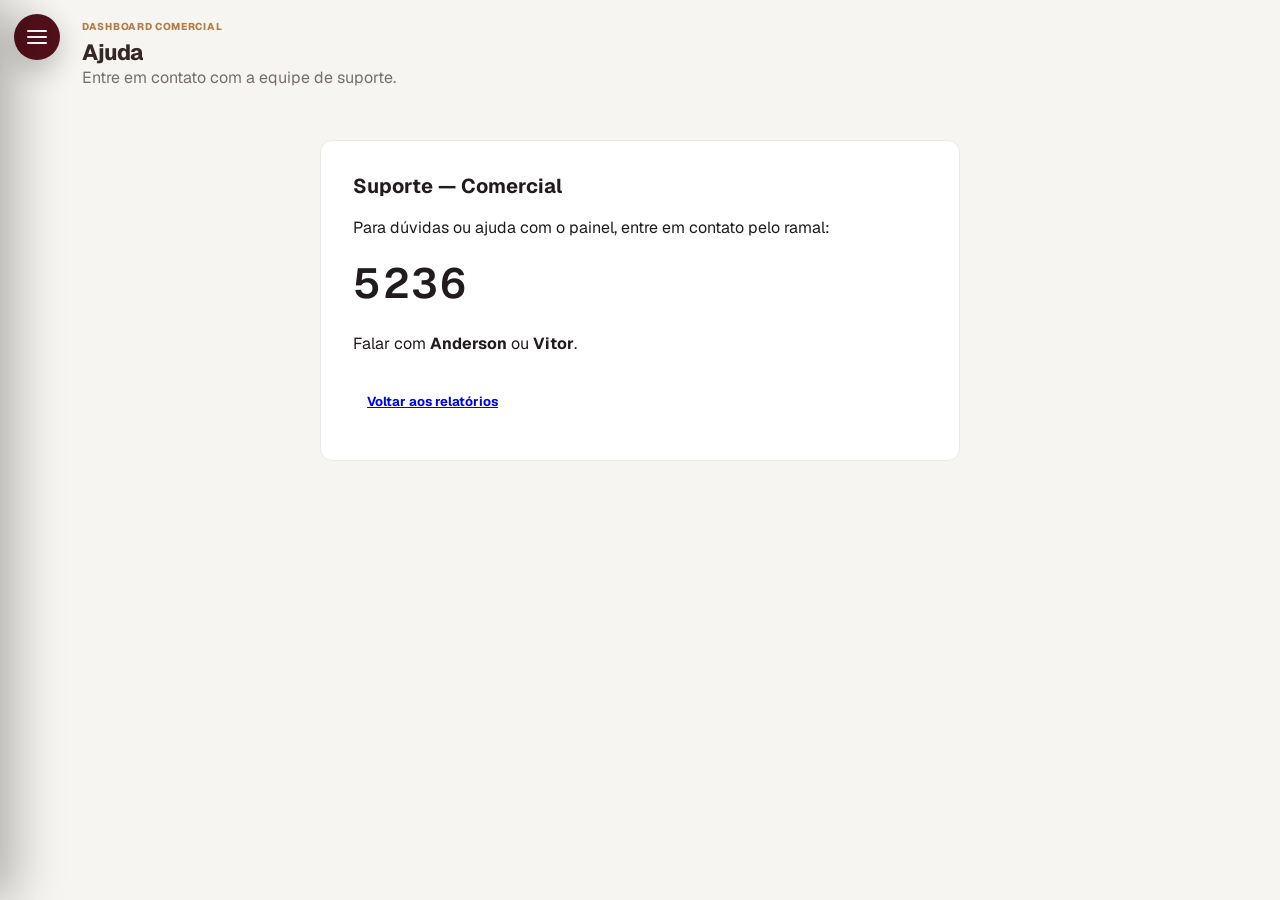
==== commit 6c14d2ef: "Standardize Help page with support extension and contacts" ====
--- a/ajuda.html
+++ b/ajuda.html
@@ -2,14 +2,14 @@
 <html lang="pt-BR">
 <head>
 <meta charset="utf-8"><meta name="viewport" content="width=device-width,initial-scale=1"><meta name="color-scheme" content="light dark">
-<title>Ajuda | Comercial Vendas</title><link rel="icon" href="assets/img/favicon-granja.png">
-<script>if(window.matchMedia("(max-width:767px)").matches){document.documentElement.dataset.theme="light";}else{try{const theme=localStorage.getItem('bi-comercial-theme');if(theme==='light'||theme==='dark')document.documentElement.dataset.theme=theme;}catch(_){}}</script>
-<link rel="stylesheet" href="assets/css/app.css?v=32f4011f5f65"><link rel="stylesheet" href="assets/vendor/geist/index.css"><link rel="stylesheet" href="assets/css/pcp.css?v=5c7f0cf5dee9"><link rel="stylesheet" href="assets/css/comercial.css?v=a0e5c0e5d189">
+<title>Ajuda | BI Comercial</title><link rel="icon" href="assets/img/favicon-granja.png">
+<script>if(window.matchMedia("(max-width:767px)").matches){document.documentElement.dataset.theme="light";}else{try{const theme=localStorage.getItem('bi-zootecnico-theme');if(theme==='light'||theme==='dark')document.documentElement.dataset.theme=theme;}catch(_){}}</script>
+<link rel="stylesheet" href="assets/vendor/geist/index.css"><link rel="stylesheet" href="assets/css/app.css?v=32f4011f5f65"><link rel="stylesheet" href="assets/css/pcp.css?v=5c7f0cf5dee9"><link rel="stylesheet" href="assets/css/comercial.css?v=782db910f2c9">
 <style>.pcp-help-card{max-width:640px;margin:32px auto;padding:32px}.pcp-help-card h2{font-size:20px;margin:0 0 12px}.pcp-help-card p{line-height:1.6}.pcp-help-extension{display:block;font-size:42px;font-weight:600;letter-spacing:2px;line-height:1.3;margin:8px 0 20px}.pcp-help-card .button{display:inline-flex;margin-top:20px}@media(max-width:600px){.pcp-help-card{margin:16px 0;padding:24px}}</style>
 </head>
 <body class="pcp-report" data-page="ajuda">
 <div class="app-shell">
 <header class="page-header"><div><div class="eyebrow">Dashboard Comercial</div><h1>Ajuda</h1><p>Entre em contato com a equipe de suporte.</p></div></header>
-<main><section class="card pcp-help-card" aria-labelledby="suporteTitulo"><h2 id="suporteTitulo">Suporte ao Comercial</h2><p>Para dúvidas ou ajuda com o painel, entre em contato pelo ramal:</p><strong class="pcp-help-extension" aria-label="Ramal 5236">5236</strong><p>Falar com <strong>Anderson</strong> ou <strong>Vitor</strong>.</p><a class="button" href="index.html">Voltar aos relatórios</a></section></main>
-</div><script src="assets/js/theme.js?v=442bc367161b"></script><script src="assets/js/sidebar.js?v=c30fa978a848"></script>
+<main><section class="card pcp-help-card" aria-labelledby="suporteTitulo"><h2 id="suporteTitulo">Suporte — Comercial</h2><p>Para dúvidas ou ajuda com o painel, entre em contato pelo ramal:</p><strong class="pcp-help-extension" aria-label="Ramal 5236">5236</strong><p>Falar com <strong>Anderson</strong> ou <strong>Vitor</strong>.</p><a class="button" href="index.html">Voltar aos relatórios</a></section></main>
+</div><script src="assets/js/theme.js"></script><script src="assets/js/sidebar.js?v=c30fa978a848"></script>
 </body></html>
--- a/assets/css/comercial.css
+++ b/assets/css/comercial.css
@@ -62,7 +62,7 @@
  .com-client-highlight{font-size:15px!important}
 }
 
-.com-overview{display:grid;grid-template-columns:minmax(360px,1.45fr) repeat(3,minmax(0,1fr));gap:12px;align-items:stretch}
+.com-overview{display:grid;grid-template-columns:repeat(4,minmax(0,1fr));gap:12px;align-items:stretch}
 .com-overview .com-panel{padding:14px 10px}.com-overview header{margin-bottom:10px;flex-wrap:nowrap;align-items:center}
 .com-overview .com-table-scroll{max-height:290px}.com-overview .com-table th,.com-overview .com-table td{padding:7px 6px;font-size:10px}.com-overview .com-table th:first-child{min-width:60px;max-width:70px}
 .com-top-list{height:290px;overflow-y:auto;overscroll-behavior:contain;scrollbar-width:thin;scrollbar-color:#999 #ededed}
@@ -157,7 +157,7 @@
 
 /* Identificação agrupada apenas no celular; a tabela completa mantém as sete colunas no desktop. */
 .com-mobile-sale{display:none}
-@media(min-width:768px){.comercial-report .com-client-table th:nth-child(2),.comercial-report .com-client-table td:nth-child(2){position:sticky;left:0;z-index:2;width:88px;min-width:88px;max-width:88px;background:var(--card);text-align:left;border-right:1px solid var(--border)}.com-client-table tbody tr:nth-child(even)>:nth-child(2){background:var(--muted)}.com-client-table thead th:nth-child(2){z-index:5}.com-client-table td:nth-child(3),.com-client-table td:nth-child(4){text-align:left;font-weight:400}}
+@media(min-width:768px){.comercial-report .com-client-table th:nth-child(2),.comercial-report .com-client-table td:nth-child(2){position:sticky;left:0;z-index:2;width:88px;min-width:88px;max-width:88px;background:var(--card);text-align:left;border-right:1px solid var(--border)}.com-client-table tbody tr:nth-child(even)>:nth-child(2){background:var(--muted)}.comercial-report .com-client-table thead th:nth-child(2){z-index:5}.com-client-table td:nth-child(3),.com-client-table td:nth-child(4){text-align:left;font-weight:400}}
 @media(max-width:767px){
  .comercial-report .com-table-scroll,.comercial-report .com-carteira-children{overflow-x:hidden;overflow-y:auto;touch-action:pan-y;overscroll-behavior-x:none}
  .comercial-report .com-chart canvas{touch-action:pan-y!important}
@@ -205,3 +205,11 @@
 
 .com-mobile-customer-status{display:none}
 @media(max-width:767px){#positivacaoClientes [data-type=status]{display:none}#positivacaoClientes .com-mobile-customer-status{display:block;margin-top:5px;font-weight:400}}
+
+.com-overview .com-top-row[aria-pressed=true]{background:var(--muted);box-shadow:inset 3px 0 var(--primary)}.com-overview .com-top-row:disabled{cursor:default}.com-overview .com-top header p{font-size:10px;margin-top:2px}
+
+.com-picker summary[aria-disabled=true]{cursor:default;color:var(--muted-foreground)}
+.com-picker summary[aria-disabled=true]>span[aria-hidden=true]{display:none}
+
+.com-secondary-filters{grid-template-columns:repeat(3,minmax(0,1fr));margin-top:12px}
+@media(max-width:767px){.comercial-report .com-secondary-filters{grid-template-columns:repeat(2,minmax(0,1fr))}}
